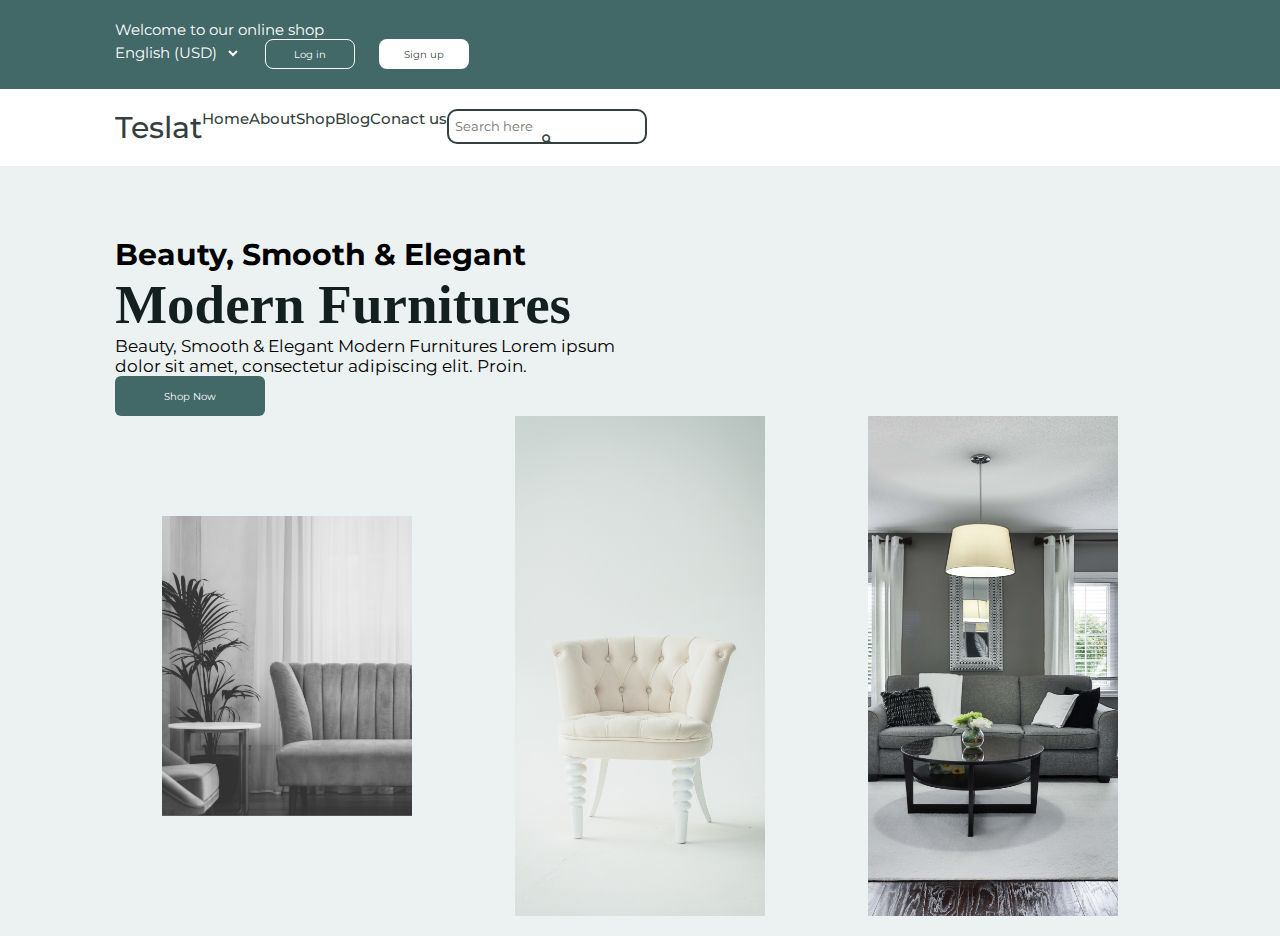
==== index.html @ 19c98b4f "navbar/heroBox in progress" ====
<!DOCTYPE html>
<html lang="en">
  <head>
    <meta charset="UTF-8" />
    <meta http-equiv="X-UA-Compatible" content="IE=edge" />
    <meta name="viewport" content="width=device-width, initial-scale=1.0" />
    <!-- Bootstrap CSS -->
    <link
      href="https://cdn.jsdelivr.net/npm/bootstrap@5.1.3/dist/css/bootstrap.min.css"
      rel="stylesheet"
      integrity="sha384-1BmE4kWBq78iYhFldvKuhfTAU6auU8tT94WrHftjDbrCEXSU1oBoqyl2QvZ6jIW3"
      crossorigin="anonymous"
    />
    <!-- ======Css Link==== -->
    <link rel="stylesheet" href="assets/css/style.css" />
    <!--======ends====  -->

    <title>Teslat</title>

    <!-- FONT AWESOME CDN LINK -->
    <link
      rel="stylesheet"
      href="https://cdnjs.cloudflare.com/ajax/libs/font-awesome/5.15.4/css/all.min.css"
    />
  </head>
  <body>
    <!-- =======sticky header==== -->
    <section class="stickynav">
      <header class="header row">
        <span class="col">Welcome to our online shop</span>
        <div class="col">
          <span
            >English (USD)
            <select name="Currency" id="Currency"></select>
          </span>
          <span class="rectangle-Shape"></span>
          <button
            class="buttn1 btn-btn"
            style="margin-right: 20px; margin-left: 20px"
          >
            Log in
          </button>
          <button class="buttn2 btn-btn">Sign up</button>
        </div>
      </header>
    </section>
    <!-- ======ENDS==== -->

    <!-- ====navbar=== -->
    <section class="nav-section">
      <div class="navbar">
        <div class="logo">
          <a href="#" class="logo">Teslat</a>
        </div>

        <a href="#">Home</a>
        <a href="#">About</a>
        <a href="#">Shop</a>
        <a href="#">Blog</a>
        <a href="#">Conact us</a>
        <div class="inputdiv">
          <input type="text" placeholder="Search here" class="" />
          <span><i class="fas fa-search"></i></span>
        </div>
      </div>
    </section>
    <!-- ===End== -->

    <!-- =====hero section=== -->
    <section class="hero-box">
      <div class="container row">
        <div class="hero-text col-lg">
          <h6>Beauty, Smooth & Elegant</h6>
          <h3>Modern Furnitures</h3>
          <p>
            Beauty, Smooth & Elegant Modern Furnitures Lorem ipsum dolor sit
            amet, consectetur adipiscing elit. Proin.
          </p>
          <button class="button">Shop Now</button>
        </div>
        <div class="col-lg">
          <div class="hero-images">
            <div class="hero-image1">
              <img src="assets/images/small-Image.png" alt="" />
            </div>
            <div class="hero-image2">
              <img src="assets/images/biggerImage.png" alt="" />
            </div>
            <div class="hero-image3">
              <img src="assets/images/biggest.png" alt="" />
            </div>
          </div>
        </div>
      </div>
    </section>
    <!-- =====ends== -->
  </body>
</html>
---- assets/css/style.css ----
@import url("https://fonts.googleapis.com/css2?family=Montserrat:wght@400;600&display=swap");

* {
  font-family: "Montserrat", sans-serif;
  margin: 0;
  padding: 0;
  box-sizing: border-box;
  outline: none;
  border: none;
  overflow-x: hidden;
  transition: all 0.2s ease-out;
}
body {
  margin: 0;
  padding: 0;
}
html {
  font-size: 62.5%;
  overflow-x: hidden;
  scroll-padding-top: 7rem;
  scroll-behavior: smooth;
}

section {
  padding: 2rem 9%;
}
a {
  text-decoration: none;
}
:root {
  --primary-color: rgba(52, 63, 63, 1);
  --btnColor: rgba(66, 104, 104, 1);
  --light-color: rgba(255, 255, 255, 1);
  --gray: rgba(130, 141, 141, 1);
  --box-shadow: 0px 4px 15px 1px rgba(0, 0, 0, 0.25);
  --background-colr: #426868;
}
.buttn1 {
  width: 90px;
  height: 30px;
  border-radius: 8px;
  background-color: var(--btnColor);
  color: var(--light-color);
  border: 1px solid var(--light-color);
}
.buttn2 {
  width: 90px;
  height: 30px;
  border-radius: 8px;
  background-color: var(--light-color);
  color: var(--primary-color);
}

.stickynav {
  background-color: var(--background-colr);
  color: var(--light-color);
  font-size: 15px;
}
select {
  background-color: var(--background-colr);
  color: white;
}
.rectangle-Shape {
  width: 4px;
  height: 36px;
  background-color: var(--light-color);
  border-radius: 1px;
}
/* ====ends */

/* =====navbar== */
.nav-section {
  background-color: var(--light-color);
}
.logo a {
  color: #000;
  font-size: 30px !important;
}

.navbar a {
  font-family: "Montserrat";
  font-style: normal;
  font-weight: 500;
  font-size: 15px;
  text-decoration: none;
  color: var(--primary-color);
}
.navbar {
  display: flex;
  color: var(--primary-color);
}

.navbar .inputdiv {
  width: 200px;
  height: 35px;
  border-radius: 10px;
  border: 2px solid var(--primary-color);
  text-align: center;
  padding: 7px 0;
}
.inputdiv span {
  width: 100px !important;
  height: 50px;
  /* background-color: var(--background-colr); */
  font-size: 10px;
}

/* herosection=== */

.container{
  padding-top: 50px;
}
.hero-box {
  background-color: #ecf2f1;
}
button {
  width: 150px;
  height: 40px;
  border-radius: 6px;
  background-color: var(--btnColor);
  color: var(--light-color);
  font-size: 10px;
}
.hero-text h6 {
  font-size: 30px;
}
.hero-text {
  width: 50%;
}

.hero-text h3 {
  font-size: 55px;
  font-weight: bold;
  font-family: " Noto Serif";
  color: #141f1f;
}
.hero-images {
  display: flex;
  justify-content: space-around;
  align-items: center;
 
  position: relative;

 
}
.hero-image3 {
  width: 100%;
 max-width: 250px;
  height: 500px;
  background-color: gray;
 
  




}
.hero-text p{
  font-size: 17px;
}
.hero-image2 {
  width: 100%;
 max-width: 250px;
  height: 500px;
  background-color: gray;
  margin-right: 10px;
  

}
.hero-image1 {
  width: 100%;
  max-width: 250px;
  height: 300px;
  background-color: gray;
  margin-right: 10px;
 
 

}
img{
  width: 100%;
  height: 100%;
}
/* ===ends=== */
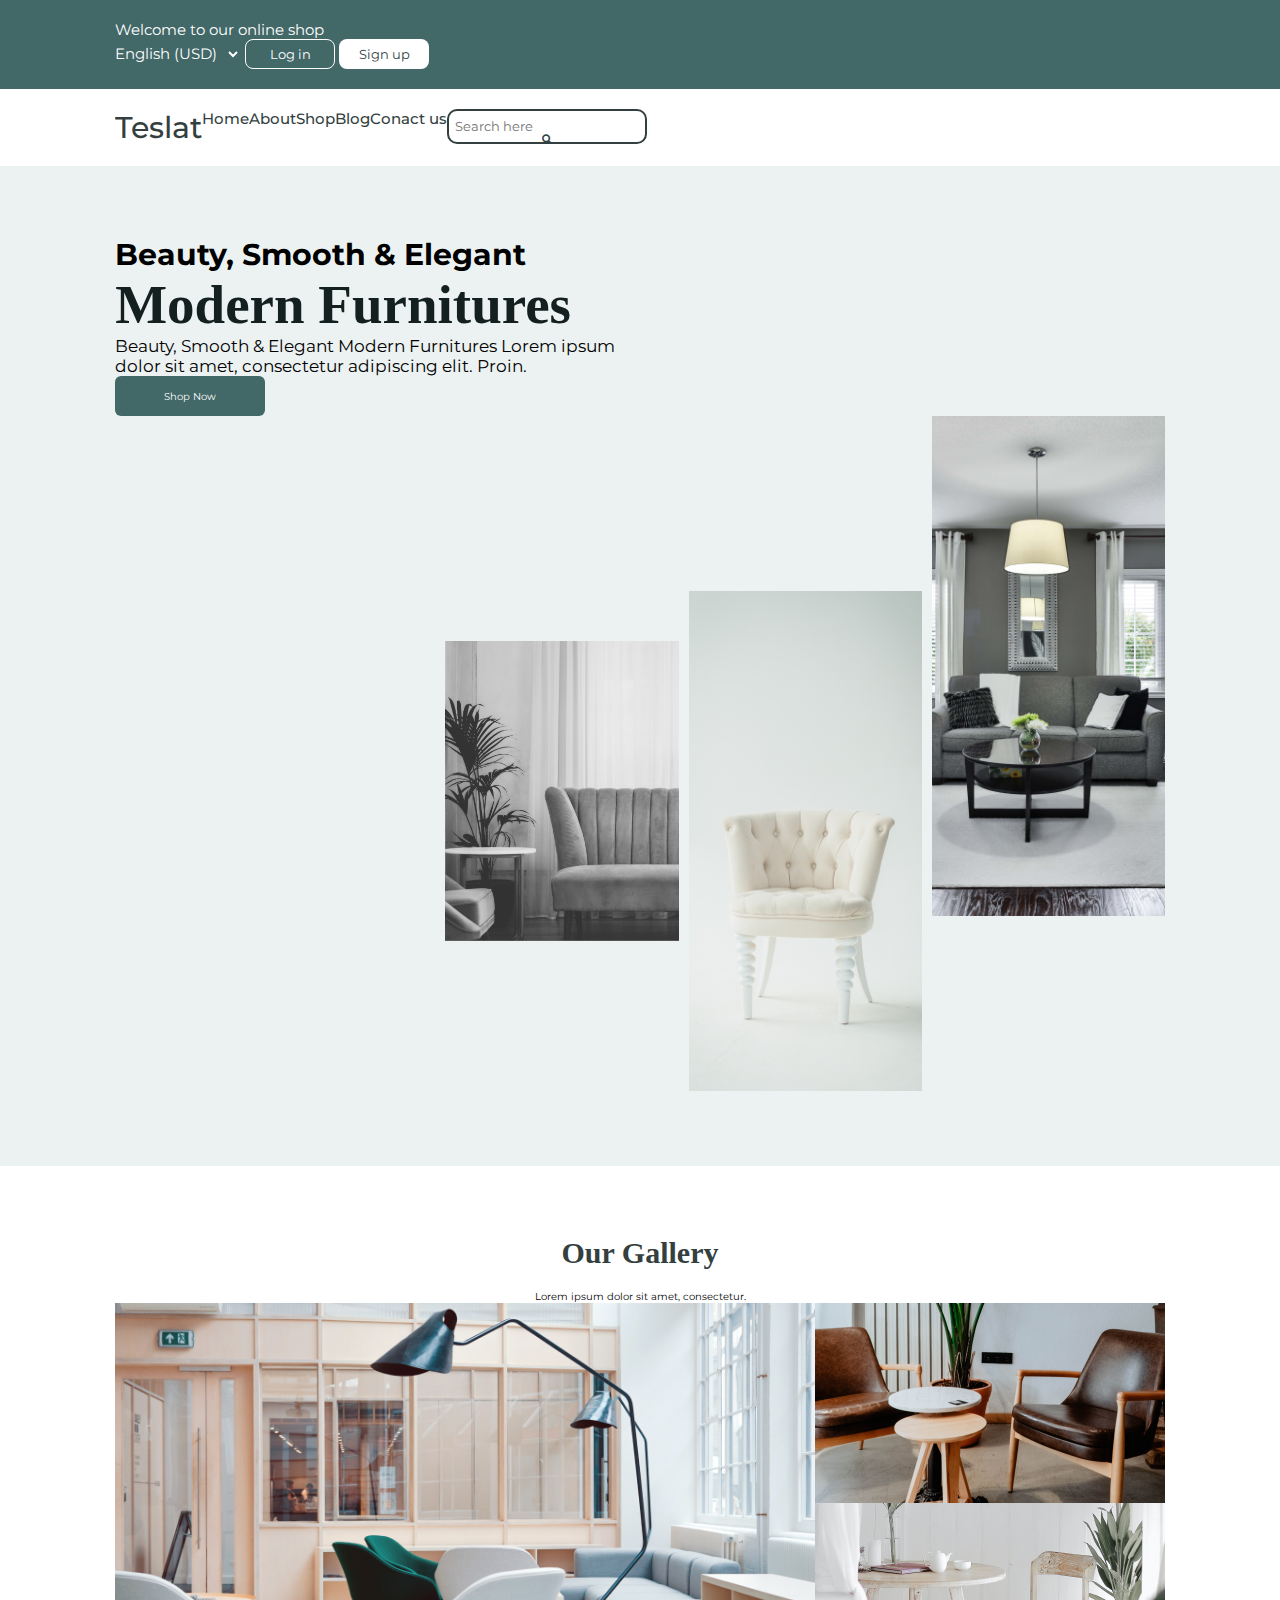
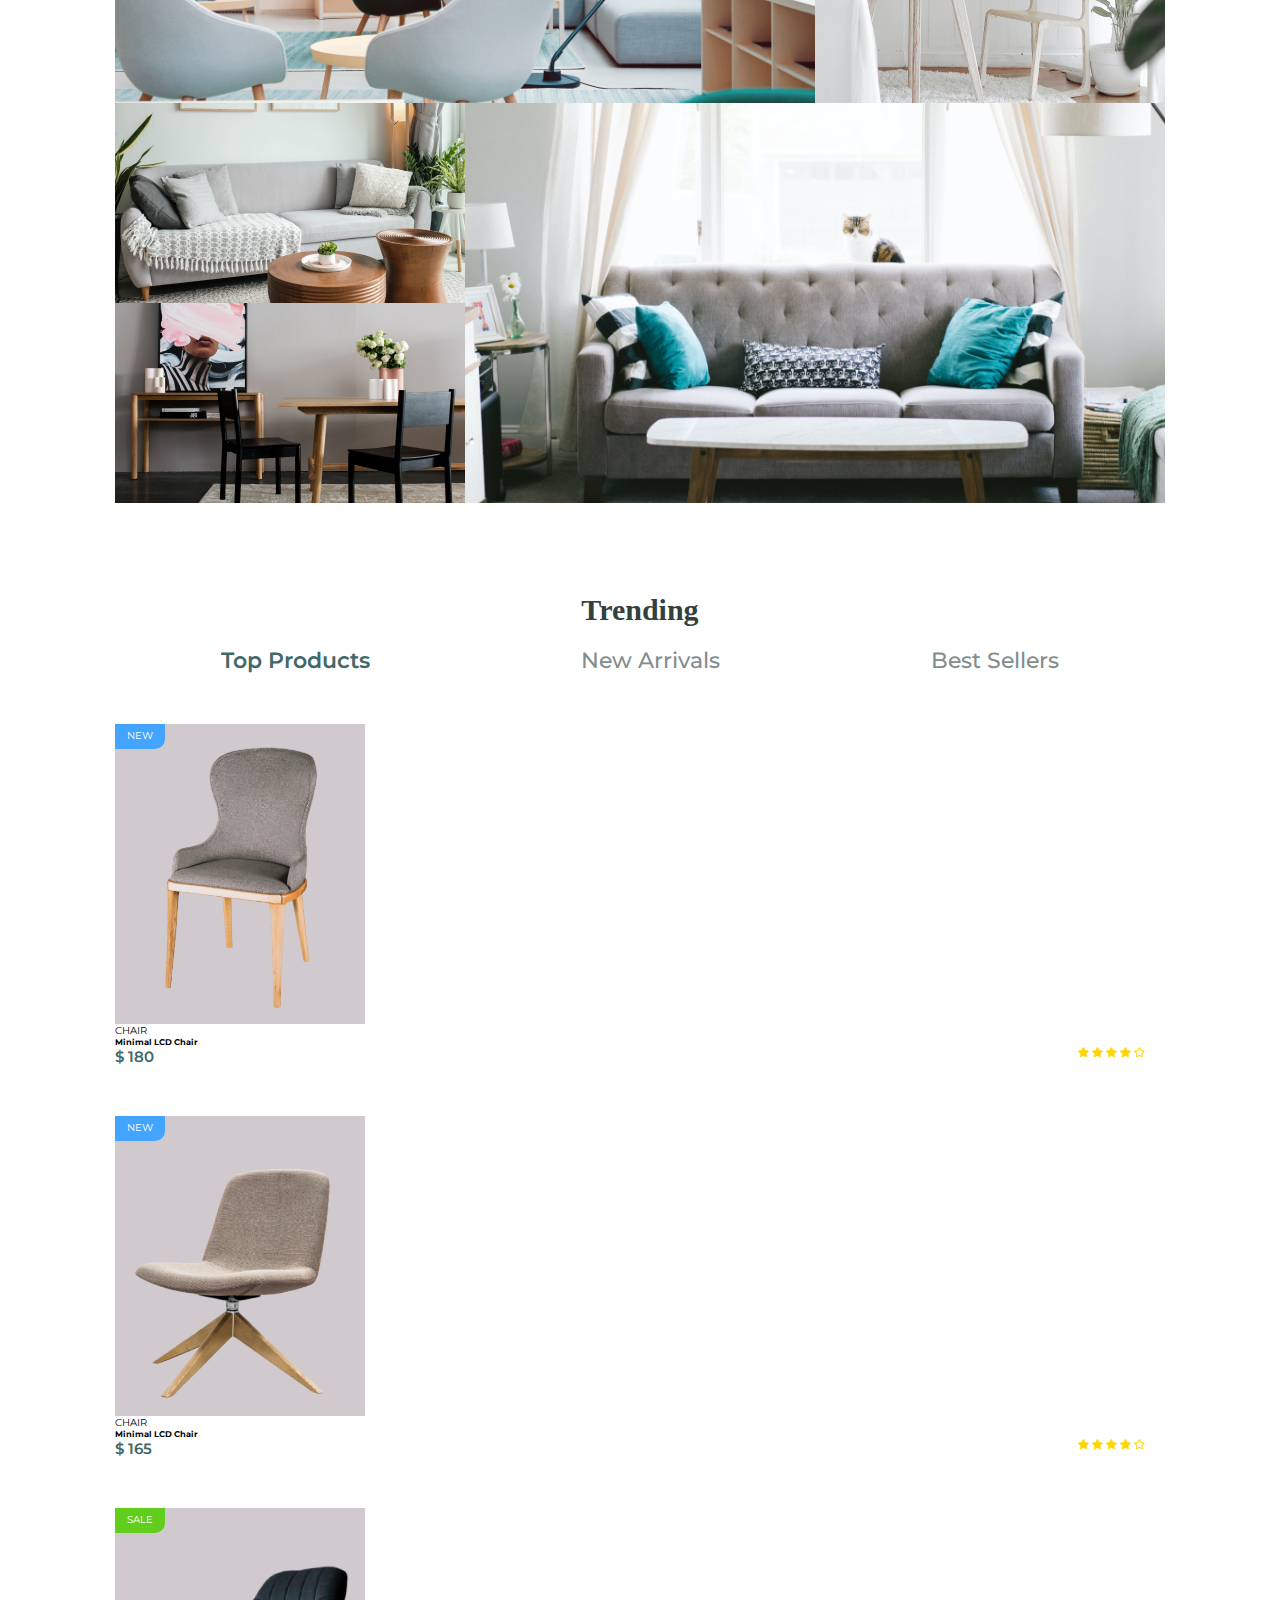
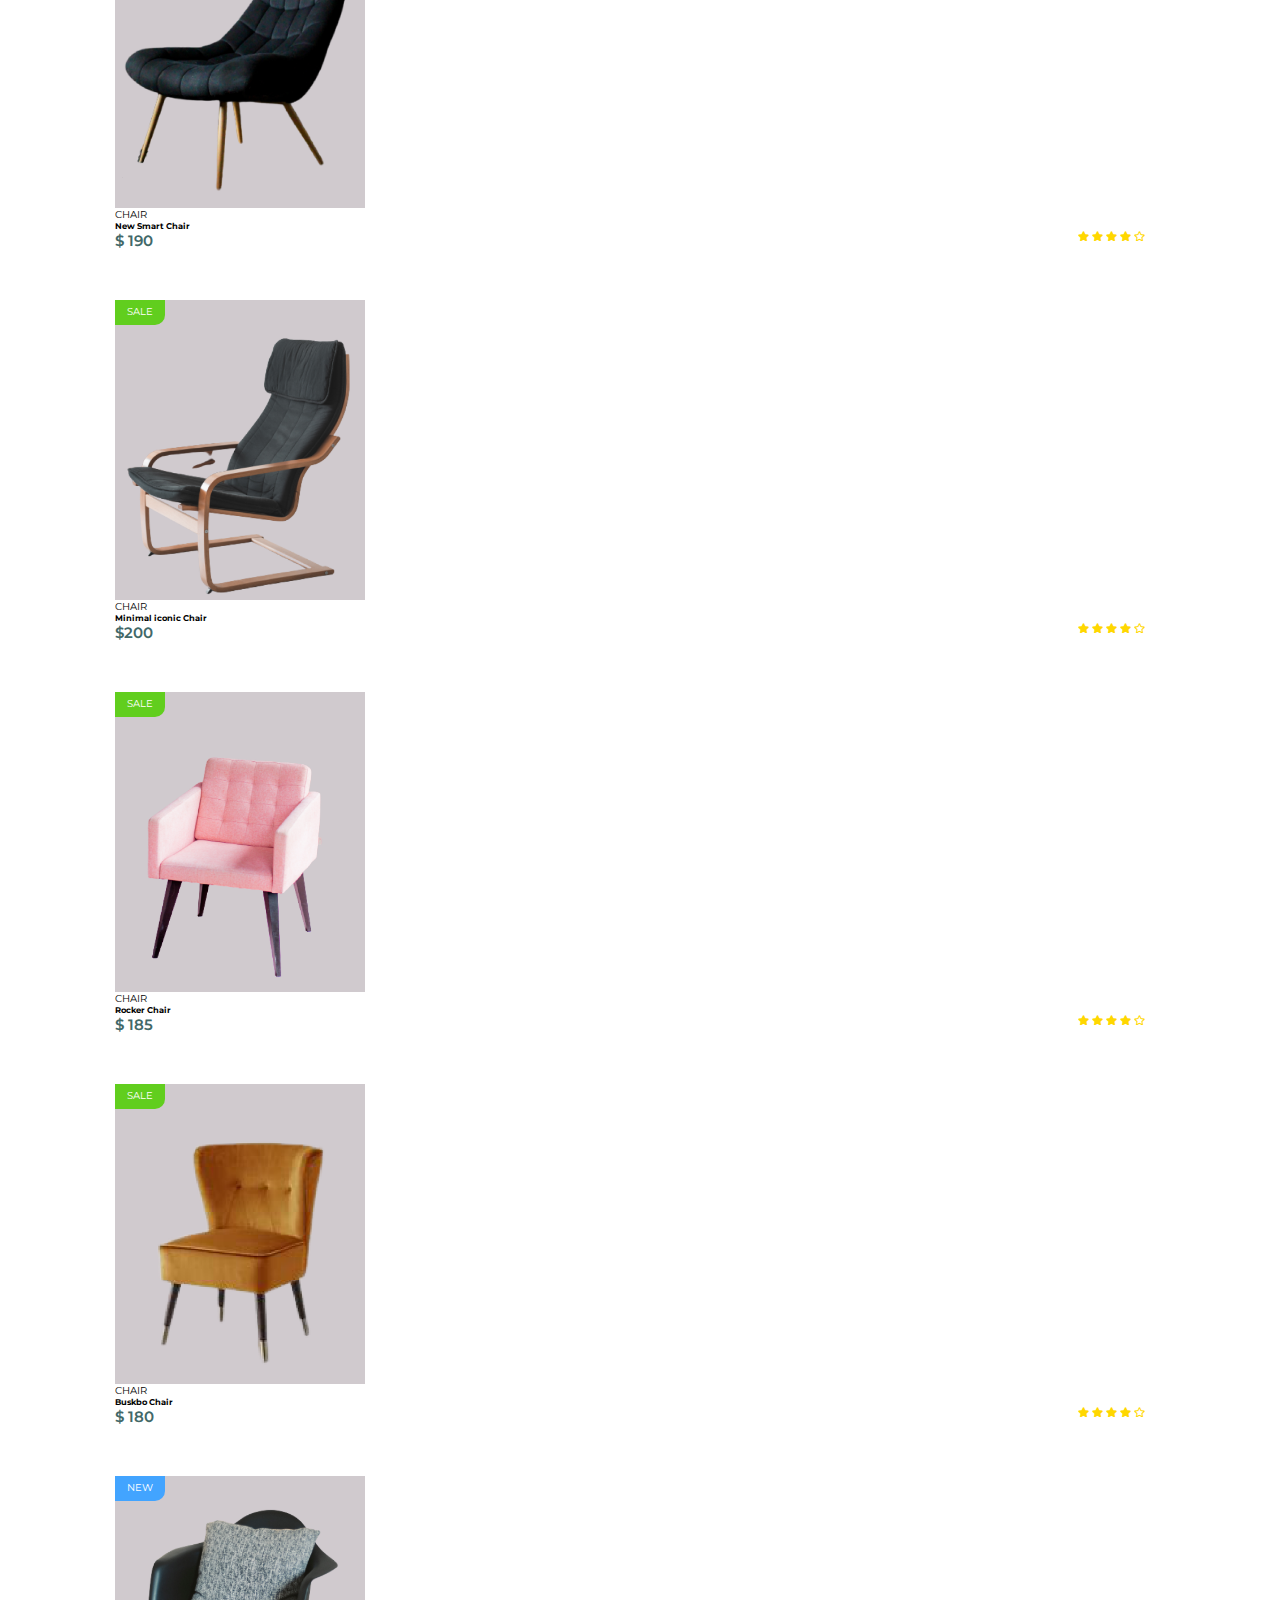
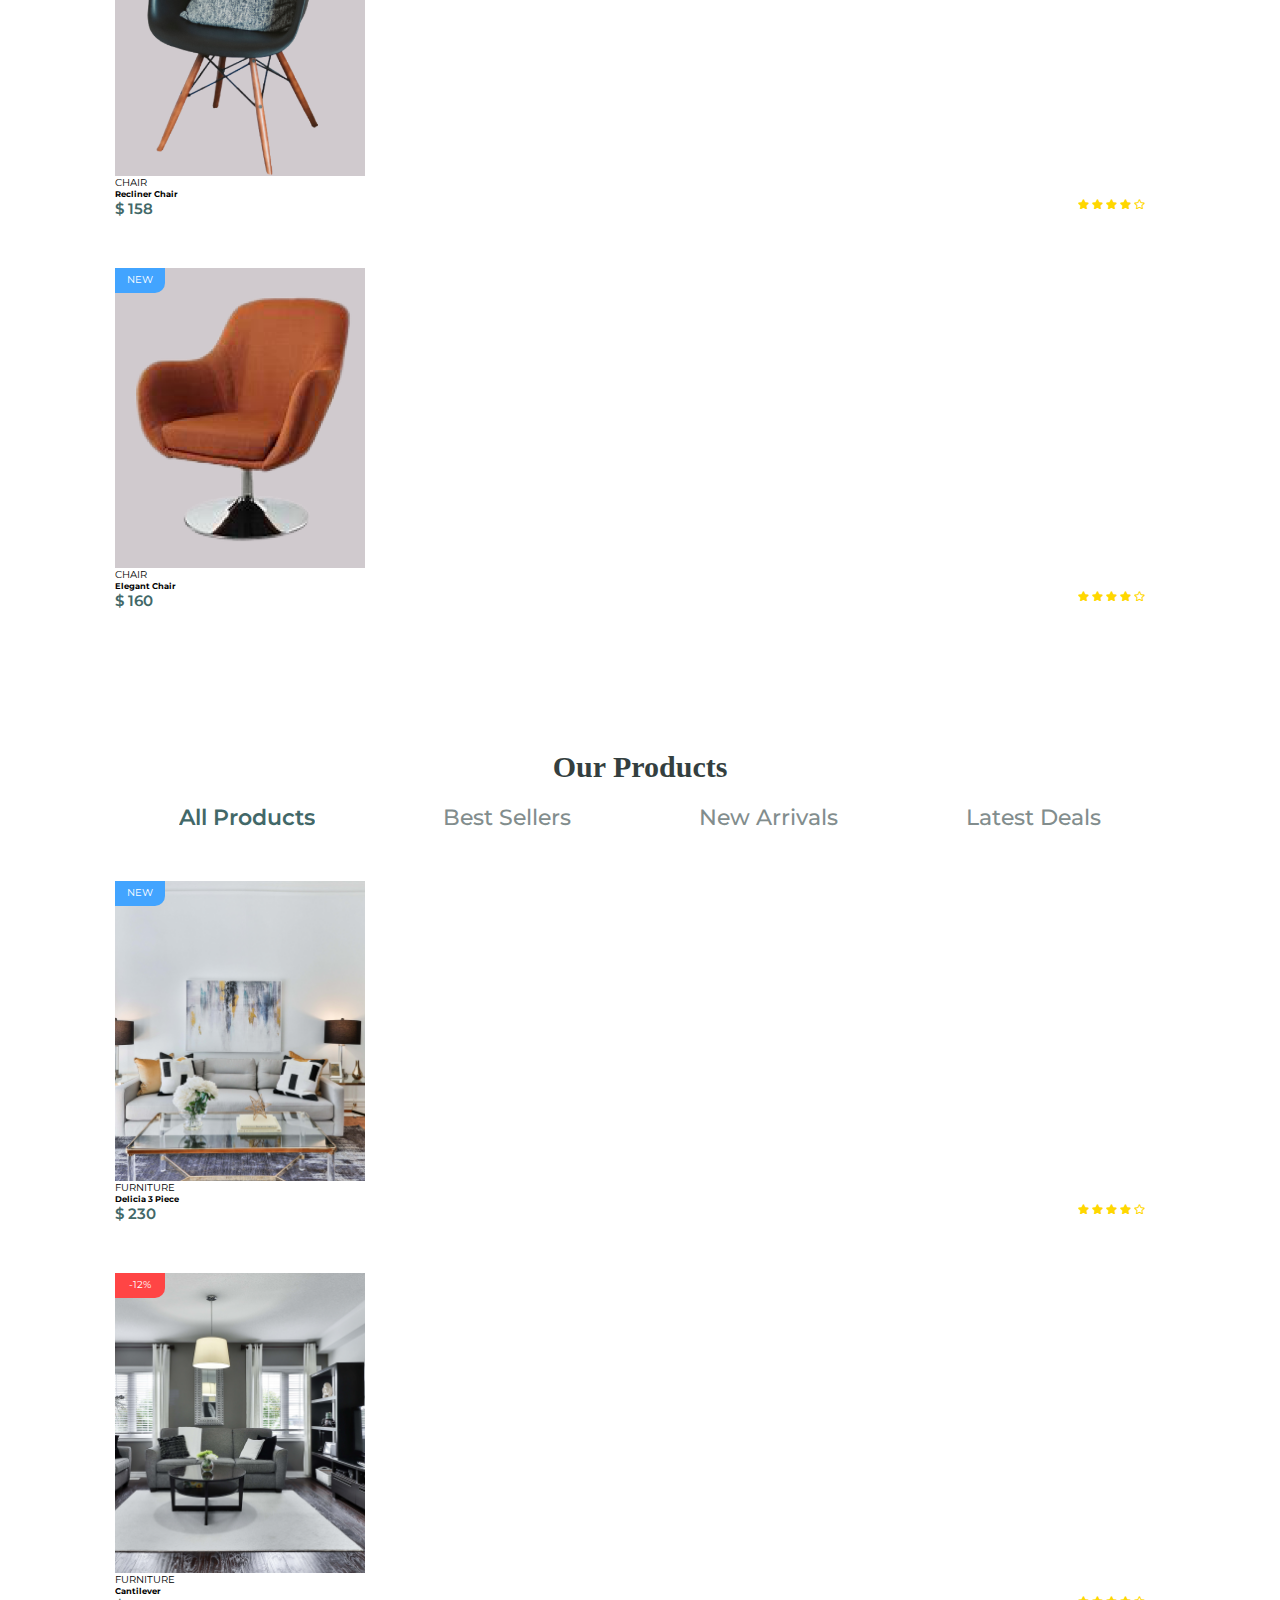
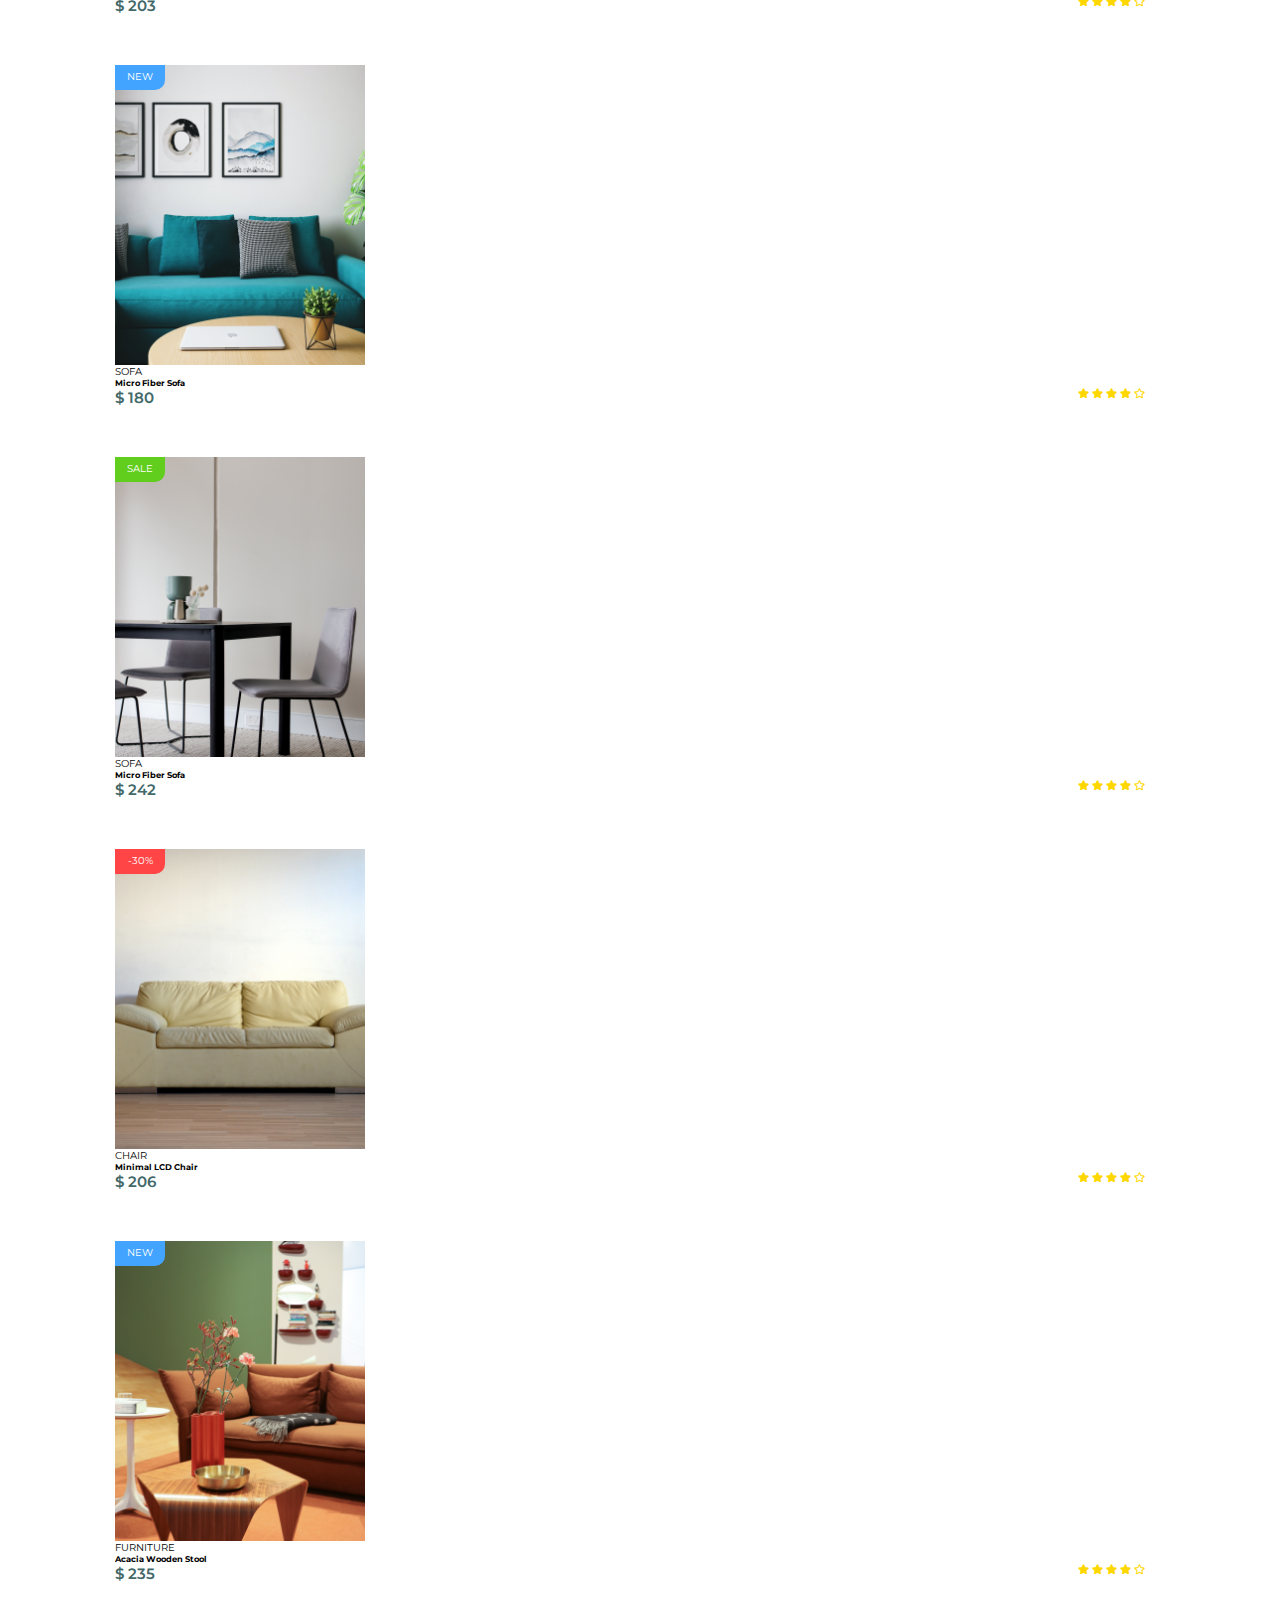
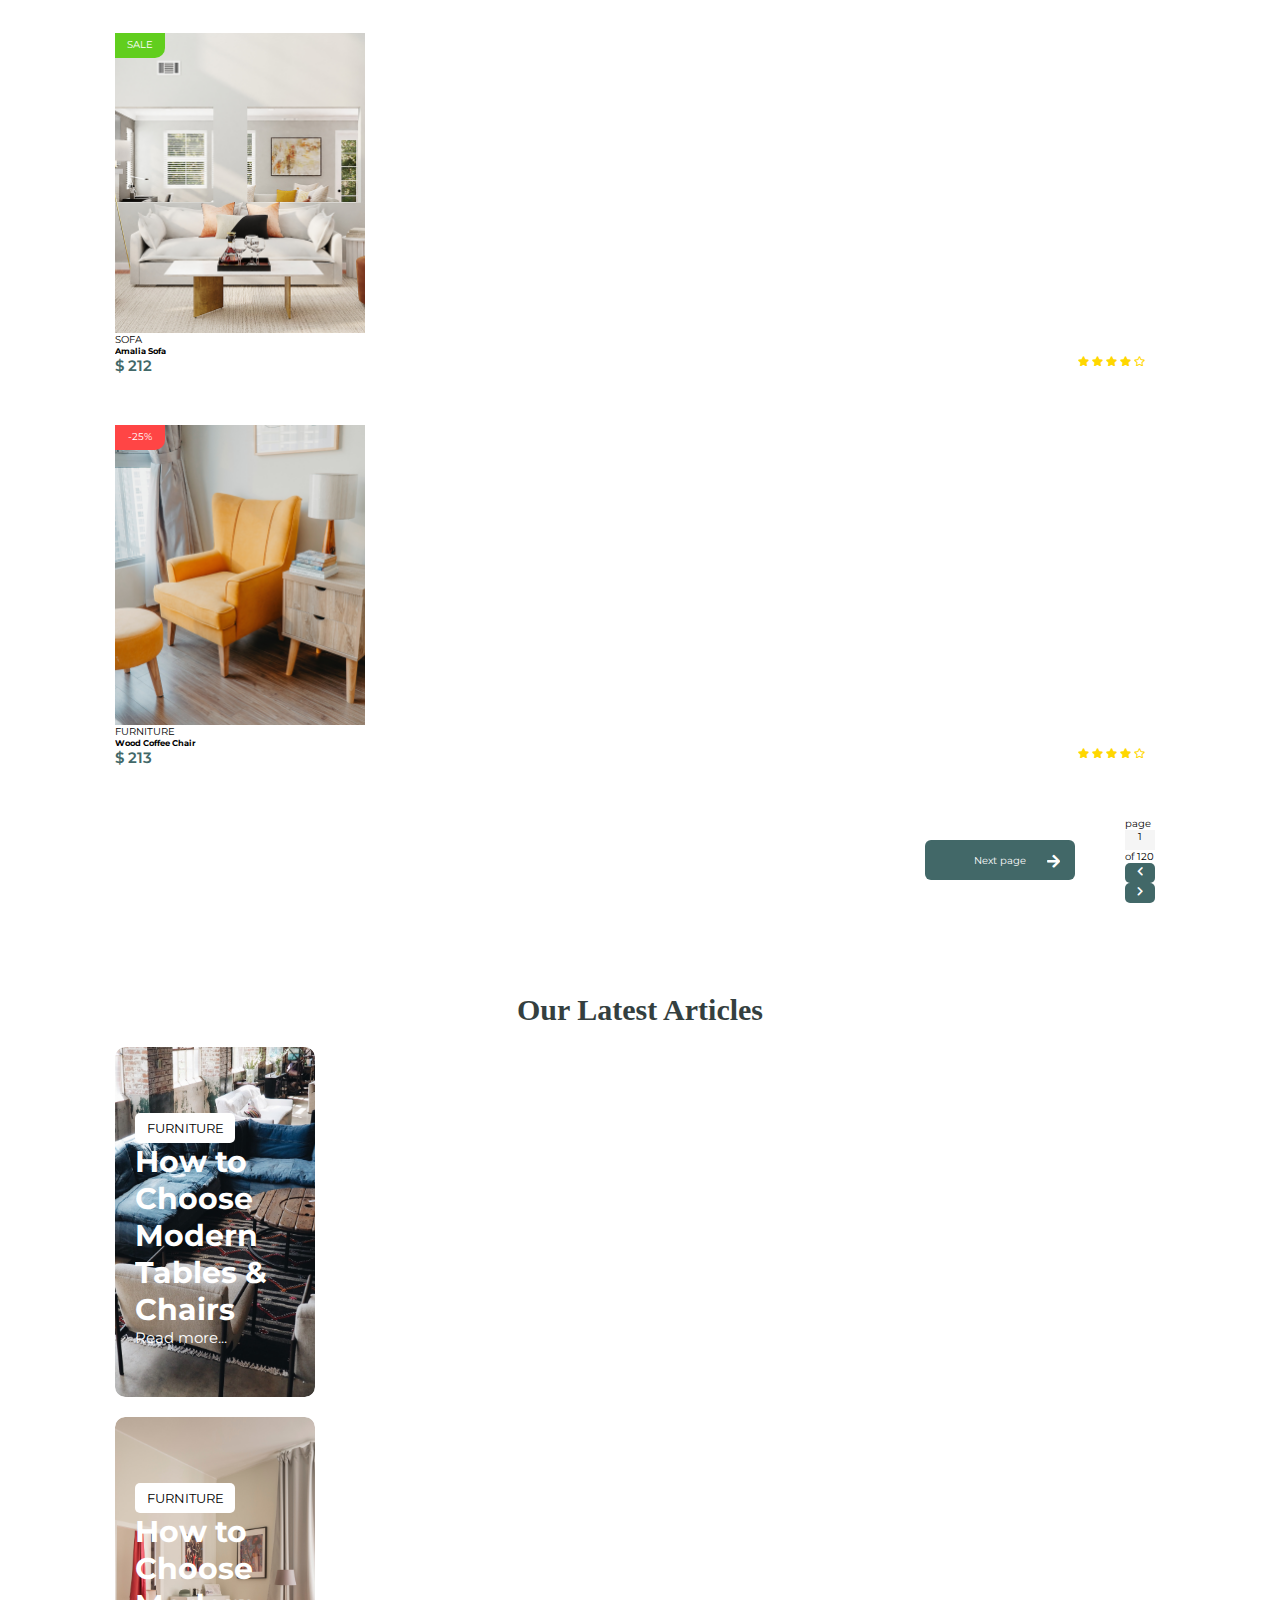
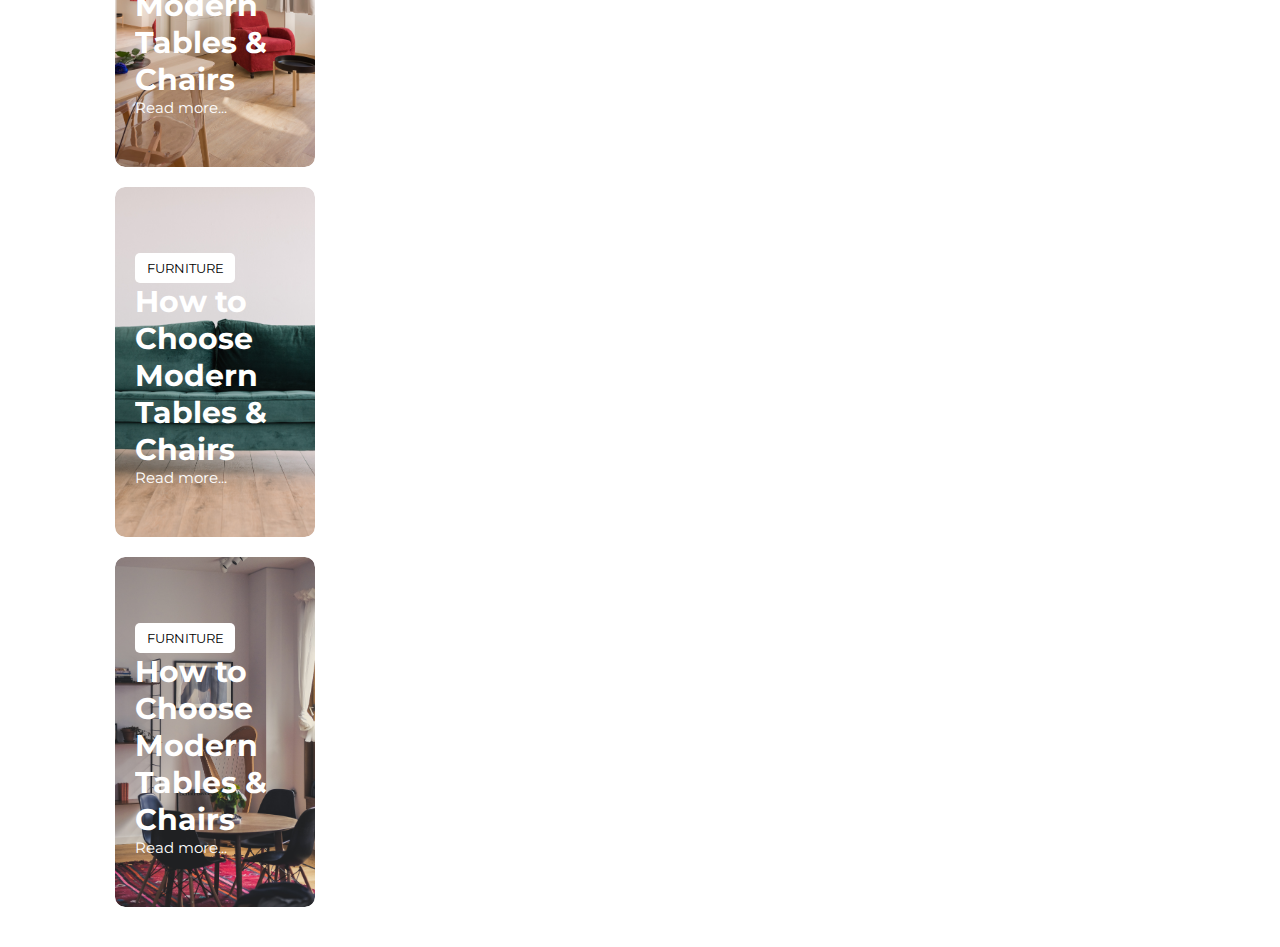
==== commit 80140aaf: "section done:product,galler, trending,article" ====
--- a/index.html
+++ b/index.html
@@ -26,17 +26,16 @@
   <body>
     <!-- =======sticky header==== -->
     <section class="stickynav">
-      <header class="header row">
-        <span class="col">Welcome to our online shop</span>
-        <div class="col">
-          <span
-            >English (USD)
+      <header class="heading row">
+        <span class="col-lg">Welcome to our online shop</span>
+        <div class="col-lg">
+          <span>English (USD)
             <select name="Currency" id="Currency"></select>
           </span>
           <span class="rectangle-Shape"></span>
           <button
             class="buttn1 btn-btn"
-            style="margin-right: 20px; margin-left: 20px"
+          
           >
             Log in
           </button>
@@ -68,8 +67,8 @@
 
     <!-- =====hero section=== -->
     <section class="hero-box">
-      <div class="container row">
-        <div class="hero-text col-lg">
+      <div class="container hero">
+        <div class="hero-text">
           <h6>Beauty, Smooth & Elegant</h6>
           <h3>Modern Furnitures</h3>
           <p>
@@ -78,7 +77,7 @@
           </p>
           <button class="button">Shop Now</button>
         </div>
-        <div class="col-lg">
+        
           <div class="hero-images">
             <div class="hero-image1">
               <img src="assets/images/small-Image.png" alt="" />
@@ -90,9 +89,436 @@
               <img src="assets/images/biggest.png" alt="" />
             </div>
           </div>
-        </div>
+      
       </div>
     </section>
     <!-- =====ends== -->
+
+    <!-- =====Gallery section=== -->
+    <section>
+        <div class="Gallery-Container container">
+            <h1 class="header">Our Gallery</h1>
+            <p>Lorem ipsum dolor sit amet, consectetur.</p>
+            <div>
+            
+            <div class="grid-Box1 mb-2">
+                <div class="box1">
+                  <img src="assets/images/gallary1.png"/>
+                </div>
+                <div class="">
+                <div class="box2 mb-2">
+              
+                <img src="assets/images/gallary2.png"/>
+                </div>
+                <div class="box2">
+              
+                  <img src="assets/images/gallary3.png"/>
+                </div>
+                </div>
+
+            </div>
+            <div class="grid-Box2 ">
+                
+                <div class="">
+                <div class="boxx2 mb-2">
+                  <img src="assets/images/gallary4.png"/>
+
+                </div>
+                <div class="boxx2">
+                  <img src="assets/images/gallary5.png"/>
+
+                </div>
+                </div>
+                <div class="boxx1">
+                  <img src="assets/images/gallary6.png"/>
+                </div>
+
+            </div>
+           
+        </div>
+    </section>
+    <!-- ===ends=== -->
+
+
+    <!-- =====Trending==== -->
+    <section>
+     <div class="container trending-container">
+       <div style="text-align: center;">
+       <h1 class="header">Trending</h1>
+       <div class="flex-span">
+         <span class="active-span" >Top Products</span>
+         <span>New Arrivals</span>
+         <span>Best Sellers</span>
+       </div>
+       </div>
+
+       <div class="wrapper row">
+       <div class="Trending-Box col-md-3 col-xs-6">
+         <div class="Box mb-2">
+          <span class="new-tag">NEW</span>
+         <img src="assets/images/T-p1.png"/>
+         </div>
+        <p>CHAIR</p>
+         <h5 >Minimal LCD Chair</h5>
+         <span  class="amount">$ 180</span>
+         <span class="stars" style="float: right; padding-right: 20px;">
+         <span class="star-icon"><i class="fas fa-star"></i></span>
+         <span class="star-icon"><i class="fas fa-star"></i></span>
+         <span class="star-icon"><i class="fas fa-star"></i></span>
+         <span class="star-icon"><i class="fas fa-star"></i></span>
+         <span class="star-icon"><i class="far fa-star"></i></span>
+         </span>
+       </div>
+
+
+       <div class="Trending-Box col-md-3 col-xs-6">
+        <div class="Box mb-2">
+         <span class="new-tag">NEW</span>
+        <img src="assets/images/T-p2.png"/>
+        </div>
+       <p>CHAIR</p>
+        <h5 >Minimal LCD Chair</h5>
+        <span  class="amount">$ 165</span>
+        <span class="stars" style="float: right; padding-right: 20px;">
+          <span class="star-icon"><i class="fas fa-star"></i></span>
+          <span class="star-icon"><i class="fas fa-star"></i></span>
+          <span class="star-icon"><i class="fas fa-star"></i></span>
+          <span class="star-icon"><i class="fas fa-star"></i></span>
+          <span class="star-icon"><i class="far fa-star"></i></span>
+          </span>
+      </div>
+
+
+      <div class="Trending-Box col-md-3 col-xs-6">
+        <div class="Box mb-2">
+         <span class="Sale-tag">SALE</span>
+        <img src="assets/images/T-p3.png"/>
+        </div>
+       <p>CHAIR</p>
+        <h5 >New Smart Chair</h5>
+        <span class="amount">$ 190</span>
+        <span class="stars" style="float: right; padding-right: 20px;">
+          <span class="star-icon"><i class="fas fa-star"></i></span>
+          <span class="star-icon"><i class="fas fa-star"></i></span>
+          <span class="star-icon"><i class="fas fa-star"></i></span>
+          <span class="star-icon"><i class="fas fa-star"></i></span>
+          <span class="star-icon"><i class="far fa-star"></i></span>
+          </span>
+      </div>
+
+
+      <div class="Trending-Box col-md-3 col-xs-6">
+        <div class="Box mb-2">
+          <span class="Sale-tag">SALE</span>
+        <img src="assets/images/T-p4.png"/>
+        </div>
+       <p>CHAIR</p>
+        <h5 >Minimal iconic Chair</h5>
+        <span  class="amount">$200</span>
+        <span class="stars" style="float: right;  padding-right: 20px;">
+          <span class="star-icon"><i class="fas fa-star"></i></span>
+          <span class="star-icon"><i class="fas fa-star"></i></span>
+          <span class="star-icon"><i class="fas fa-star"></i></span>
+          <span class="star-icon"><i class="fas fa-star"></i></span>
+          <span class="star-icon"><i class="far fa-star"></i></span>
+          </span>
+      </div>
+      
+      <div class="Trending-Box col-md-3 col-xs-6">
+        <div class="Box mb-2">
+          <span class="Sale-tag">SALE</span>
+        <img src="assets/images/T-p5.png"/>
+        </div>
+       <p>CHAIR</p>
+        <h5 >Rocker Chair</h5>
+        <span class="amount">$ 185</span>
+        <span class="stars" style="float: right;  padding-right: 20px;">
+          <span class="star-icon"><i class="fas fa-star"></i></span>
+          <span class="star-icon"><i class="fas fa-star"></i></span>
+          <span class="star-icon"><i class="fas fa-star"></i></span>
+          <span class="star-icon"><i class="fas fa-star"></i></span>
+          <span class="star-icon"><i class="far fa-star"></i></span>
+          </span>
+      </div>
+
+      <div class="Trending-Box col-md-3 col-xs-6">
+        <div class="Box mb-2">
+          <span class="Sale-tag">SALE</span>
+        <img src="assets/images/T-p6.png"/>
+        </div>
+       <p>CHAIR</p>
+        <h5 >Buskbo Chair</h5>
+        <span class="amount">$ 180</span>
+        <span class="stars" style="float: right;padding-right: 20px;">
+          <span class="star-icon"><i class="fas fa-star"></i></span>
+          <span class="star-icon"><i class="fas fa-star"></i></span>
+          <span class="star-icon"><i class="fas fa-star"></i></span>
+          <span class="star-icon"><i class="fas fa-star"></i></span>
+          <span class="star-icon"><i class="far fa-star"></i></span>
+          </span>
+      </div>
+
+      <div class="Trending-Box col-md-3 col-xs-6">
+        <div class="Box mb-2">
+         <span class="new-tag">NEW</span>
+        <img src="assets/images/T-p7.png"/>
+        </div>
+       <p>CHAIR</p>
+        <h5 >Recliner Chair</h5>
+        <span class="amount">$ 158</span>
+        <span class="stars" style="float: right; padding-right: 20px;">
+          <span class="star-icon"><i class="fas fa-star"></i></span>
+          <span class="star-icon"><i class="fas fa-star"></i></span>
+          <span class="star-icon"><i class="fas fa-star"></i></span>
+          <span class="star-icon"><i class="fas fa-star"></i></span>
+          <span class="star-icon"><i class="far fa-star"></i></span>
+          </span>
+      </div>
+
+
+      <div class="Trending-Box col-md-3 col-xs-6">
+        <div class="Box mb-2">
+         <span class="new-tag">NEW</span>
+        <img src="assets/images/T-p8.png"/>
+        </div>
+       <p>CHAIR</p>
+        <h5 >Elegant Chair</h5>
+        <span class="amount">$ 160</span>
+        <span class="stars" style="float: right;  padding-right: 20px;">
+          <span class="star-icon"><i class="fas fa-star"></i></span>
+          <span class="star-icon"><i class="fas fa-star"></i></span>
+          <span class="star-icon"><i class="fas fa-star"></i></span>
+          <span class="star-icon"><i class="fas fa-star"></i></span>
+          <span class="star-icon"><i class="far fa-star"></i></span>
+          </span>
+      </div>
+
+
+
+
+
+      
+
+      
+       </div>
+     </div>
+    </section>
+    <!-- ends -->
+    <!-- ====PRODUCT SECTIN=== -->
+    <section>
+      <div class="container">
+        <div style="text-align: center;">
+          <h1 class="header">Our Products</h1>
+          <div class="flex-span">
+            <span class="active-span" >All Products</span>
+            <span >Best Sellers</span>
+            <span>New Arrivals</span>
+            <span>Latest Deals</span>
+
+          </div>
+          </div>
+          <div class="wrappr row">
+
+            <div class="Trending-Box col-md-3 col-xs-6">
+              <div class="Box mb-2">
+               <span class="new-tag">NEW</span>
+              <img src="assets/images/o-p1.png"/>
+              </div>
+             <p>FURNITURE</p>
+              <h5 >Delicia 3 Piece</h5>
+              <span  class="amount">$ 230</span>
+              <span class="stars" style="float: right; padding-right: 20px;">
+              <span class="star-icon"><i class="fas fa-star"></i></span>
+              <span class="star-icon"><i class="fas fa-star"></i></span>
+              <span class="star-icon"><i class="fas fa-star"></i></span>
+              <span class="star-icon"><i class="fas fa-star"></i></span>
+              <span class="star-icon"><i class="far fa-star"></i></span>
+              </span>
+            </div>
+
+            <div class="Trending-Box col-md-3 col-xs-6">
+              <div class="Box mb-2">
+               <span class="discount-tag">-12%</span>
+              <img src="assets/images/o-p2.png"/>
+              </div>
+             <p>FURNITURE</p>
+              <h5 >Cantilever</h5>
+              <span  class="amount">$ 203</span>
+              <span class="stars" style="float: right; padding-right: 20px;">
+              <span class="star-icon"><i class="fas fa-star"></i></span>
+              <span class="star-icon"><i class="fas fa-star"></i></span>
+              <span class="star-icon"><i class="fas fa-star"></i></span>
+              <span class="star-icon"><i class="fas fa-star"></i></span>
+              <span class="star-icon"><i class="far fa-star"></i></span>
+              </span>
+            </div>
+
+            <div class="Trending-Box col-md-3 col-xs-6">
+              <div class="Box mb-2">
+               <span class="new-tag">NEW</span>
+              <img src="assets/images/o-p3.png"/>
+              </div>
+             <p>SOFA</p>
+              <h5 >Micro Fiber Sofa</h5>
+              <span  class="amount">$ 180</span>
+              <span class="stars" style="float: right; padding-right: 20px;">
+              <span class="star-icon"><i class="fas fa-star"></i></span>
+              <span class="star-icon"><i class="fas fa-star"></i></span>
+              <span class="star-icon"><i class="fas fa-star"></i></span>
+              <span class="star-icon"><i class="fas fa-star"></i></span>
+              <span class="star-icon"><i class="far fa-star"></i></span>
+              </span>
+            </div>
+
+            <div class="Trending-Box col-md-3 col-xs-6">
+              <div class="Box mb-2">
+               <span class="Sale-tag">SALE</span>
+              <img src="assets/images/o-p4.png"/>
+              </div>
+             <p>SOFA</p>
+              <h5 >Micro Fiber Sofa</h5>
+              <span  class="amount">$ 242</span>
+              <span class="stars" style="float: right; padding-right: 20px;">
+              <span class="star-icon"><i class="fas fa-star"></i></span>
+              <span class="star-icon"><i class="fas fa-star"></i></span>
+              <span class="star-icon"><i class="fas fa-star"></i></span>
+              <span class="star-icon"><i class="fas fa-star"></i></span>
+              <span class="star-icon"><i class="far fa-star"></i></span>
+              </span>
+            </div>
+
+            <div class="Trending-Box col-md-3 col-xs-6">
+              <div class="Box mb-2">
+               <span class="discount-tag">-30%</span>
+              <img src="assets/images/o-p5.png"/>
+              </div>
+             <p>CHAIR</p>
+              <h5 >Minimal LCD Chair</h5>
+              <span  class="amount">$ 206</span>
+              <span class="stars" style="float: right; padding-right: 20px;">
+              <span class="star-icon"><i class="fas fa-star"></i></span>
+              <span class="star-icon"><i class="fas fa-star"></i></span>
+              <span class="star-icon"><i class="fas fa-star"></i></span>
+              <span class="star-icon"><i class="fas fa-star"></i></span>
+              <span class="star-icon"><i class="far fa-star"></i></span>
+              </span>
+            </div>
+
+            <div class="Trending-Box col-md-3 col-xs-6">
+              <div class="Box mb-2">
+               <span class="new-tag">NEW</span>
+              <img src="assets/images/o-p6.png"/>
+              </div>
+             <p>FURNITURE</p>
+              <h5 >Acacia Wooden Stool</h5>
+              <span  class="amount">$ 235</span>
+              <span class="stars" style="float: right; padding-right: 20px;">
+              <span class="star-icon"><i class="fas fa-star"></i></span>
+              <span class="star-icon"><i class="fas fa-star"></i></span>
+              <span class="star-icon"><i class="fas fa-star"></i></span>
+              <span class="star-icon"><i class="fas fa-star"></i></span>
+              <span class="star-icon"><i class="far fa-star"></i></span>
+              </span>
+            </div>
+
+            <div class="Trending-Box col-md-3 col-xs-6">
+              <div class="Box mb-2">
+               <span class="Sale-tag">SALE</span>
+              <img src="assets/images/o-p7.png"/>
+              </div>
+             <p>SOFA</p>
+              <h5 >Amalia Sofa</h5>
+              <span  class="amount">$ 212</span>
+              <span class="stars" style="float: right; padding-right: 20px;">
+              <span class="star-icon"><i class="fas fa-star"></i></span>
+              <span class="star-icon"><i class="fas fa-star"></i></span>
+              <span class="star-icon"><i class="fas fa-star"></i></span>
+              <span class="star-icon"><i class="fas fa-star"></i></span>
+              <span class="star-icon"><i class="far fa-star"></i></span>
+              </span>
+            </div>
+
+            <div class="Trending-Box col-md-3 col-xs-6">
+              <div class="Box mb-2">
+               <span class="discount-tag">-25%</span>
+              <img src="assets/images/o-p8.png"/>
+              </div>
+             <p>FURNITURE</p>
+              <h5 >Wood Coffee Chair</h5>
+              <span  class="amount">$ 213</span>
+              <span class="stars" style="float: right; padding-right: 20px;">
+              <span class="star-icon"><i class="fas fa-star"></i></span>
+              <span class="star-icon"><i class="fas fa-star"></i></span>
+              <span class="star-icon"><i class="fas fa-star"></i></span>
+              <span class="star-icon"><i class="fas fa-star"></i></span>
+              <span class="star-icon"><i class="far fa-star"></i></span>
+              </span>
+            </div>
+
+          </div>
+
+          <div class="button-control ">
+            
+            <button class="button  product-btn" style="text-align: center;"><a href="#" class="mr-4">Next page</a><i class="fas fa-arrow-right " ></i></button>
+           <div  class="d-flex count">
+            <span >page</span>
+            <div class="product-count" style="text-align: center; margin-right: 10px;">1</div>
+            <span>of 120</span>
+            <div class="arrow"style="margin-right:5px"><a href="#"><i class="fas fa-chevron-left"></i></a></div>
+            <div class="arrow" ><a href="#"><i class="fas fa-chevron-right"></i></a></div>
+           </div>
+
+          </div>
+
+      </div>
+    </section>
+    <!-- == ENDS== -->
+
+    <!-- ==== Our lastest Article== -->
+    <section >
+      <div class="container Article-container">
+        <h1 class="header">Our Latest Articles</h1>
+        <div class="wrapper row ">
+
+        <div class="row">
+         <div class="col-lg Article-Box me-4">
+         <img src="assets/images/A-P1.png"alt="sample image"/>
+         <div class="overlay">
+           <button class="div-btn">FURNITURE</button>
+           <h3>How to Choose Modern Tables & Chairs</h3>
+           <a href="#">Read more...</a>
+         </div>
+         </div>
+         <div class="col-lg Article-Box">
+         <img src="assets/images/A-P2.png"alt="sample image"/>
+         <div class="overlay">
+          <button class="div-btn">FURNITURE</button>
+          <h3>How to Choose Modern Tables & Chairs</h3>
+          <a href="#">Read more...</a>
+        </div>
+         </div>
+         </div>
+         
+         <div class="row">
+         <div class="col-lg Article-Box me-4">
+         <img src="assets/images/A-P3.png"alt="sample image"/>
+         <div class="overlay">
+          <button class="div-btn ">FURNITURE</button>
+          <h3>How to Choose Modern Tables & Chairs</h3>
+          <a href="#">Read more...</a>
+        </div>
+         </div>
+         <div class="col-lg Article-Box">
+         <img src="assets/images/A-P4.png"alt="sample image"/>
+         <div class="overlay">
+          <button class="div-btn">FURNITURE</button>
+          <h3>How to Choose Modern Tables & Chairs</h3>
+          <a href="#">Read more...</a>
+        </div>
+         </div>
+      </div>
+      </div>
+    </section>
+    <!-- ends=== -->
   </body>
 </html>
--- a/assets/css/style.css
+++ b/assets/css/style.css
@@ -42,6 +42,7 @@
   background-color: var(--btnColor);
   color: var(--light-color);
   border: 1px solid var(--light-color);
+ 
 }
 .buttn2 {
   width: 90px;
@@ -107,13 +108,16 @@
 
 /* herosection=== */
 
-.container{
+.container {
   padding-top: 50px;
 }
 .hero-box {
   background-color: #ecf2f1;
-}
-button {
+  position: relative;
+  padding-bottom: 0!important;
+  margin-bottom: 0!important;
+}
+.button {
   width: 150px;
   height: 40px;
   border-radius: 6px;
@@ -134,38 +138,39 @@
   font-family: " Noto Serif";
   color: #141f1f;
 }
+.hero{
+  /* display: flex;
+  justify-content: space-between;
+  align-items: center; */
+}
 .hero-images {
   display: flex;
   justify-content: space-around;
   align-items: center;
- 
-  position: relative;
-
- 
+  float: right;
+  
 }
 .hero-image3 {
   width: 100%;
- max-width: 250px;
+  max-width: 250px;
   height: 500px;
   background-color: gray;
- 
-  
-
-
-
-
-}
-.hero-text p{
+  margin-bottom: 250px;
+/* position: absolute; */
+  
+}
+.hero-text p {
   font-size: 17px;
 }
 .hero-image2 {
   width: 100%;
- max-width: 250px;
+  max-width: 250px;
   height: 500px;
   background-color: gray;
   margin-right: 10px;
-  
-
+  margin-top: 100px;
+ 
+ 
 }
 .hero-image1 {
   width: 100%;
@@ -175,10 +180,234 @@
   margin-right: 10px;
  
  
-
-}
-img{
+  
+}
+img {
+  height: 100%;
   width: 100%;
-  height: 100%;
+  object-fit: cover;
 }
 /* ===ends=== */
+
+/* ====Gallery section */
+.Gallery-Container {
+  text-align: center;
+  /* background-color: yellow; */
+
+  margin: auto;
+}
+
+.grid-Box1 {
+  display: flex;
+  justify-content: space-between;
+  align-items: center;
+}
+.grid-Box2 {
+  display: flex;
+  justify-content: space-between;
+  align-items: center;
+}
+
+.box1 {
+  width: 700px;
+  height: 400px;
+  background-color: var(--gray);
+}
+
+.box2 {
+  width: 350px;
+  height: 200px;
+  background-color: var(--gray);
+}
+.boxx1{
+  width: 700px;
+  height: 400px;
+  background-color: var(--gray);
+}
+
+.boxx2 {
+  width: 350px;
+  height: 200px;
+  background-color: var(--gray);
+}
+/* ====ends=== */
+
+/* Trending= */
+.header {
+  color: #343f3f;
+  font-size: 30px;
+  font-family: " Noto Serif";
+  font-style: normal;
+  font-weight: 600;
+  margin-bottom: 20px;
+}
+.flex-span {
+  display: flex;
+  justify-content: space-around;
+  align-items: center;
+  font-size: 22px;
+  margin-bottom: 50px;
+  color: var(--gray);
+  font-weight: 500;
+}
+.active-span{
+  color:#426868; 
+  font-weight: 600;
+}
+.Box {
+  width: 250px;
+  height: 300px;
+  background-color: #d0cace;
+  position: relative;
+
+}
+
+.star-icon {
+  color: #ffd700;
+}
+.Trending-Box{
+  margin-bottom: 50px;
+}
+.Trending-Box h5 {
+  color: #000;
+  font-weight: bold;
+}
+
+.Trending-Box p{
+  font-size: 10px;
+}
+.new-tag {
+  width: 50px;
+  height: 25px;
+  border-bottom-right-radius: 10px;
+  background-color: #42a4ff;
+  text-align: center;
+  color: var(--light-color);
+  padding-top: 5px;
+  position: absolute;
+}
+.Sale-tag{
+  width: 50px;
+  height: 25px;
+  border-bottom-right-radius: 10px;
+  background-color: #61CE1E;
+  text-align: center;
+  color: var(--light-color);
+  padding-top: 5px;
+  position: absolute;
+
+}
+
+.amount{
+  color: var(--background-colr);
+  font-weight: 600;
+  font-size: 15px;
+}
+
+
+
+/* ==== our product== */
+
+.discount-tag{
+
+  width: 50px;
+  height: 25px;
+  border-bottom-right-radius: 10px;
+  background-color: #FF4545;
+  text-align: center;
+  color: var(--light-color);
+  padding-top: 5px;
+  position: absolute;
+}
+
+a{
+  color: var(--light-color);
+}
+a:hover{
+  color: var(--light-color);
+
+}
+.product-count{
+  width: 30px!important;
+  height: 20px!important;
+  background-color: #f5f5f5;
+
+}
+.count span{
+  margin-right: 10px;
+}
+.button-control{
+  display: flex;
+  float: right;
+  align-items: center;
+}
+.arrow{
+  width: 30px;
+  height: 20px;
+  background-color: #426868;
+  text-align: center;
+  border-radius: 5px;
+  padding-top: 3px;
+  color: #f5f5f5;
+  
+  
+}
+.product-btn{
+  position: relative;
+  margin-right: 50px;
+}
+.fa-arrow-right{
+  font-size: 15px;
+  position: absolute;
+right:15px;
+}
+
+/* ====Article=== */
+.Article-container{
+  text-align: center;
+}
+
+
+.Article-Box{
+  width: 200px;
+  height: 350px;
+  border-radius: 10px;
+  margin-bottom: 20px;
+  position: relative;
+}
+.Article-Box img{
+ border-radius: 10px;
+  
+}
+.div-btn{
+  width: 100px;
+  height: 30px;
+  background-color: #fff;
+  color: #000;
+  border-radius: 5px;
+}
+.overlay{
+  position: absolute;
+  bottom: 50px;
+  padding: 0 20px;
+  text-align: start;
+
+}
+.overlay h3{
+  font-size: 30px;
+  color: var(--light-color);
+
+}
+.overlay a{
+  font-size: 15px;
+}
+@media (max-width:450px) {
+  .Trending-Box{
+  
+  }
+  .stars{
+    /* padding-right: 20px;
+    background-color: red; */
+  }
+  
+}
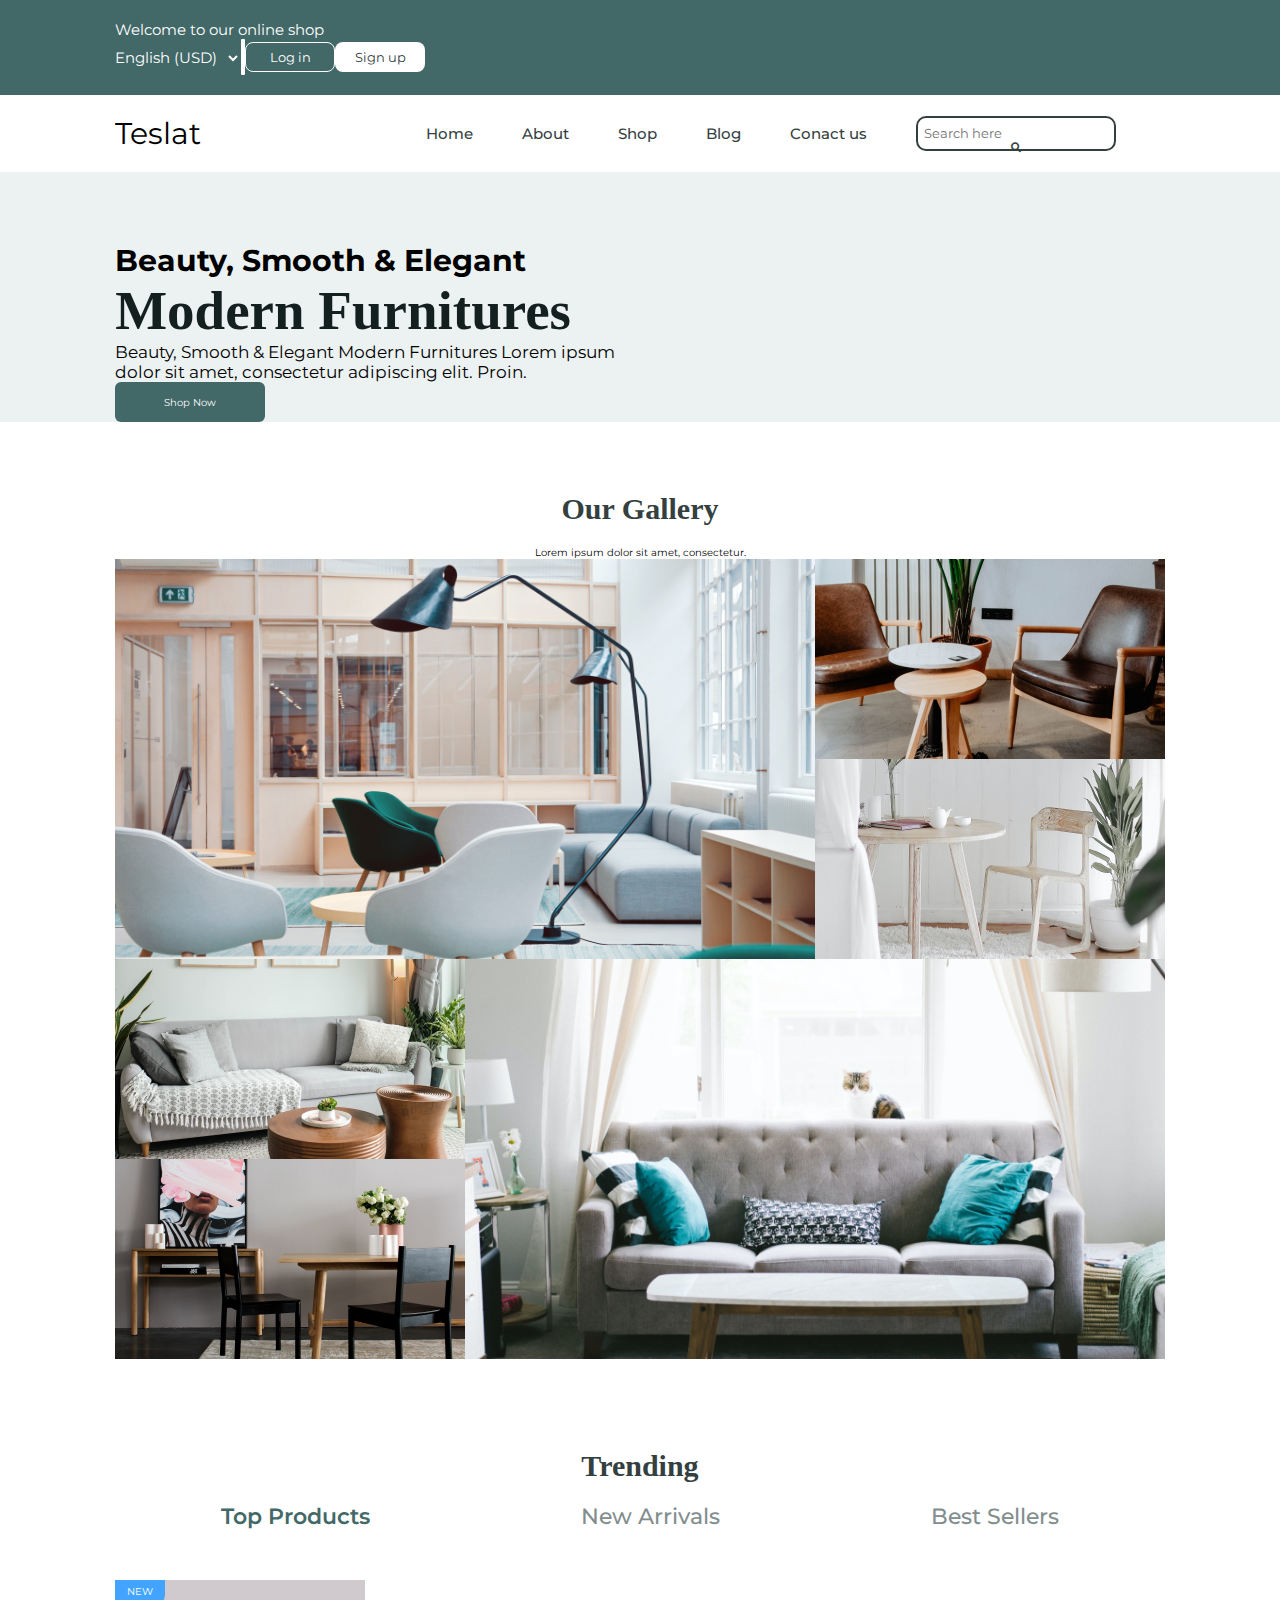
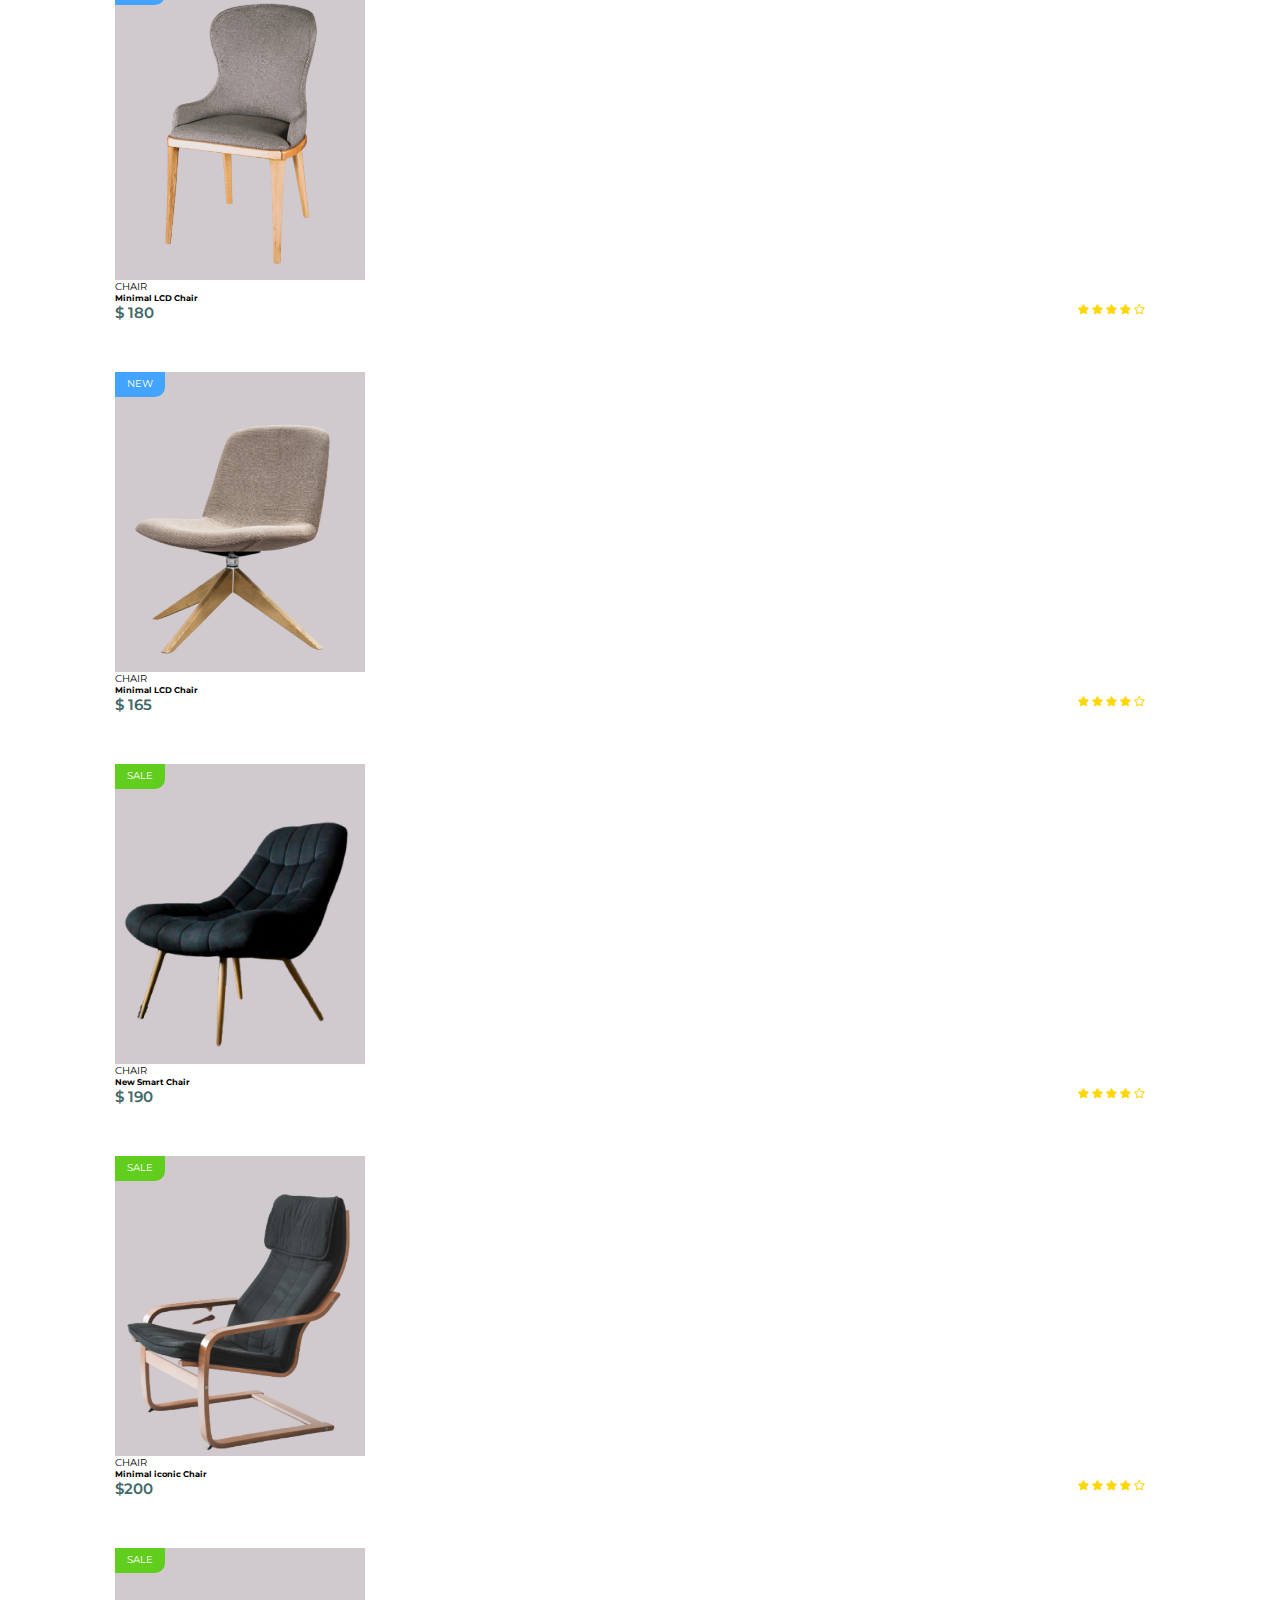
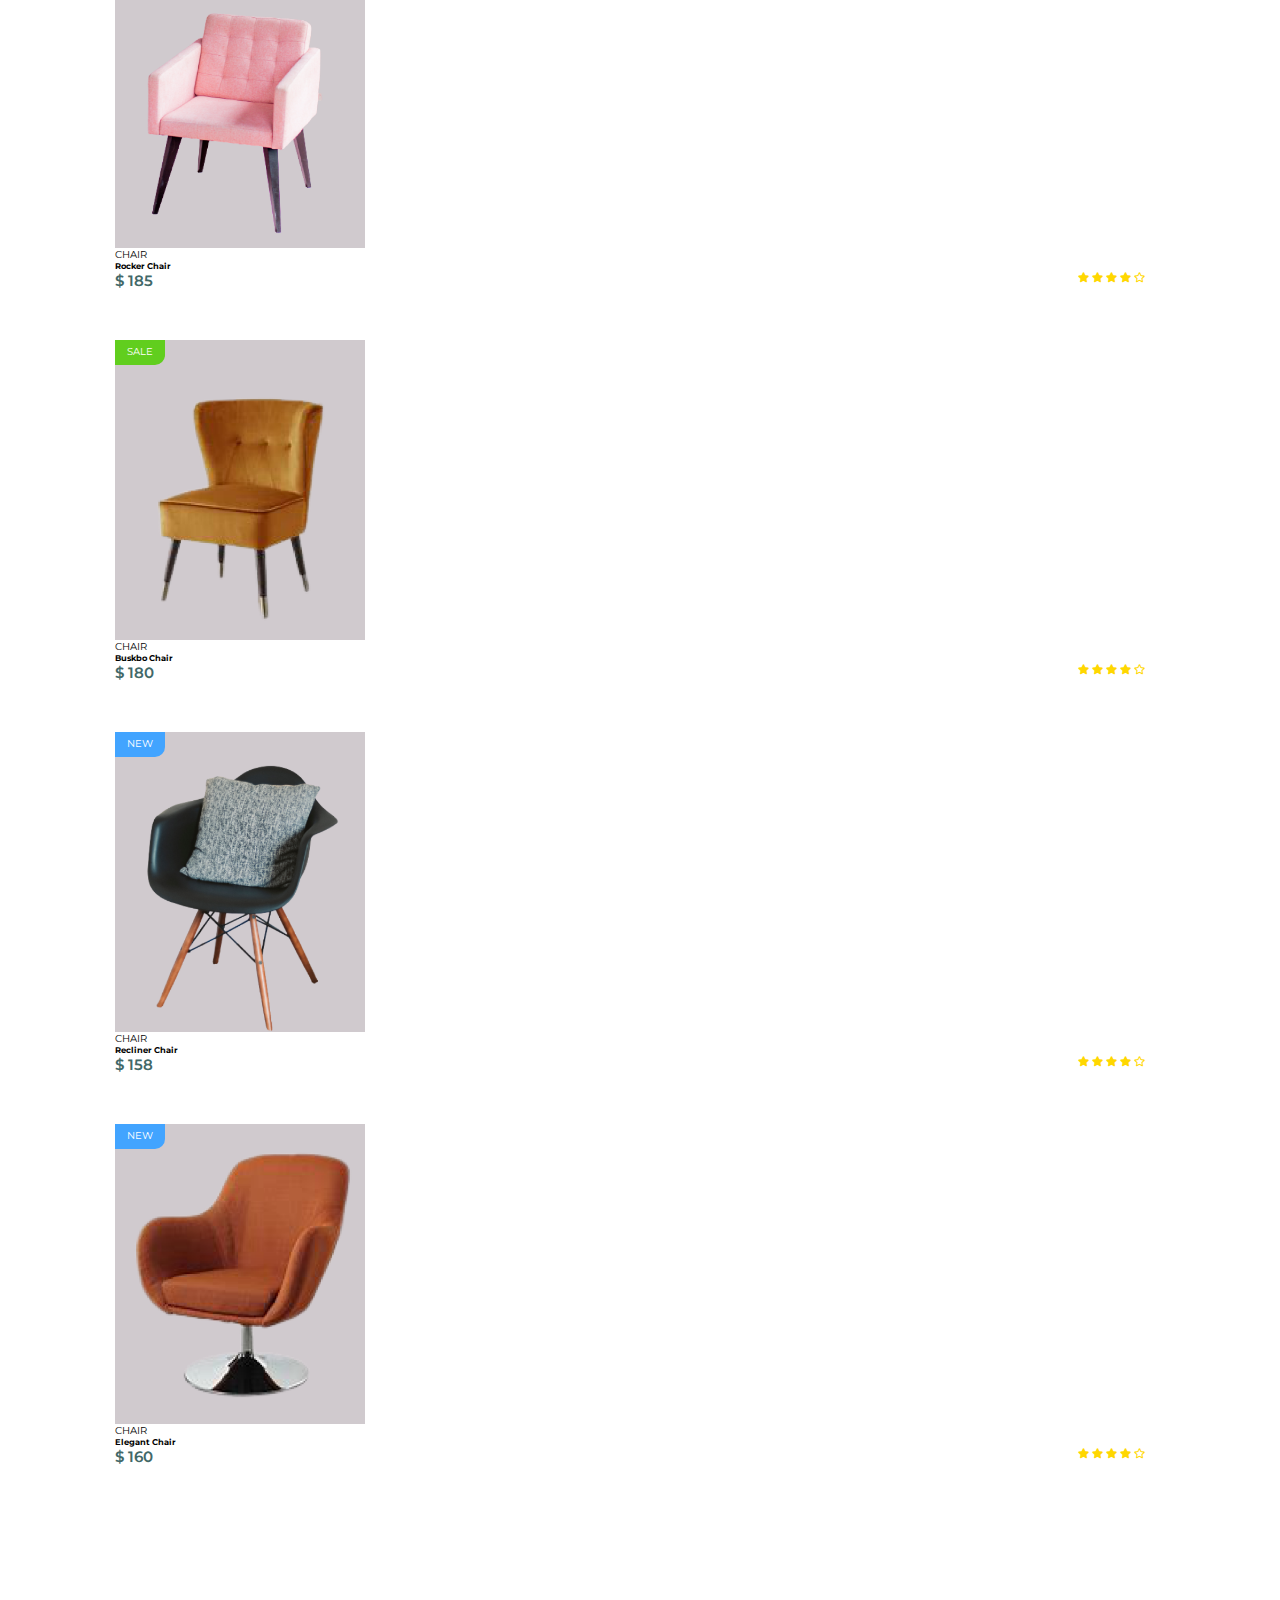
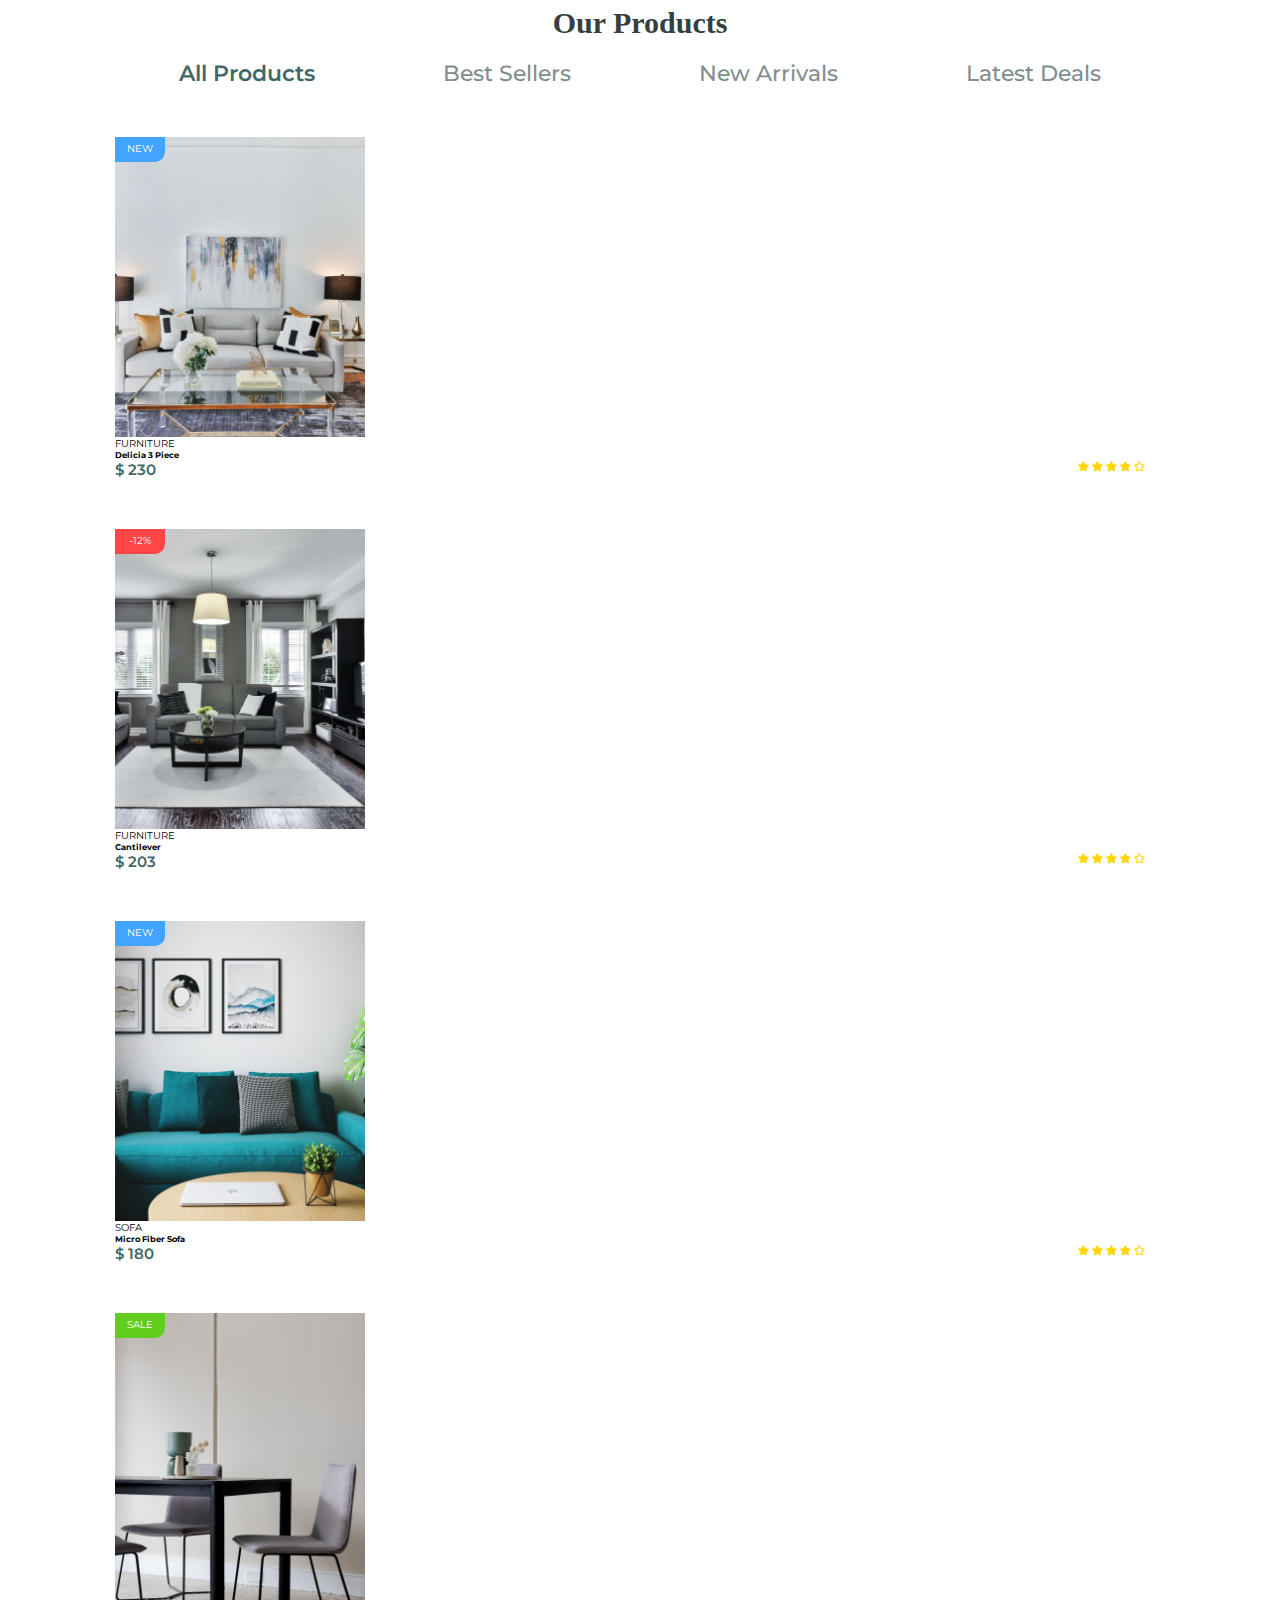
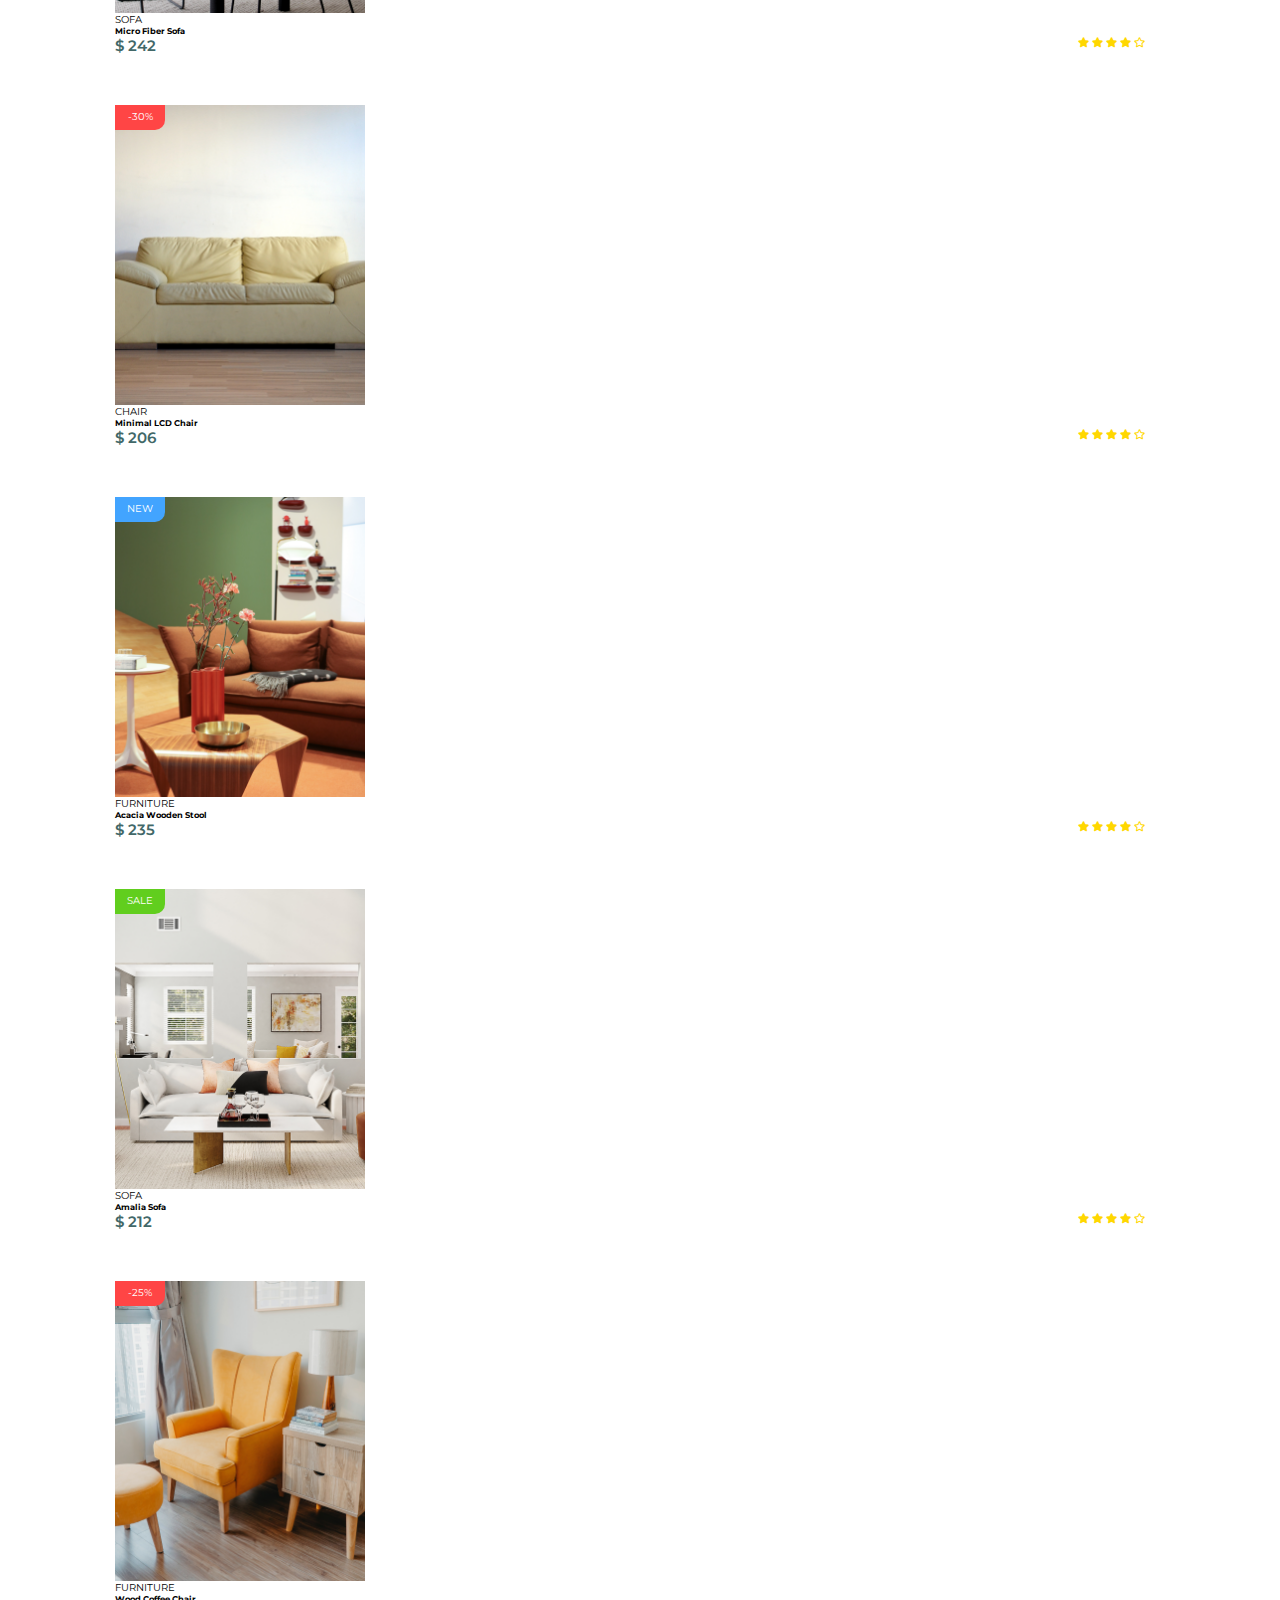
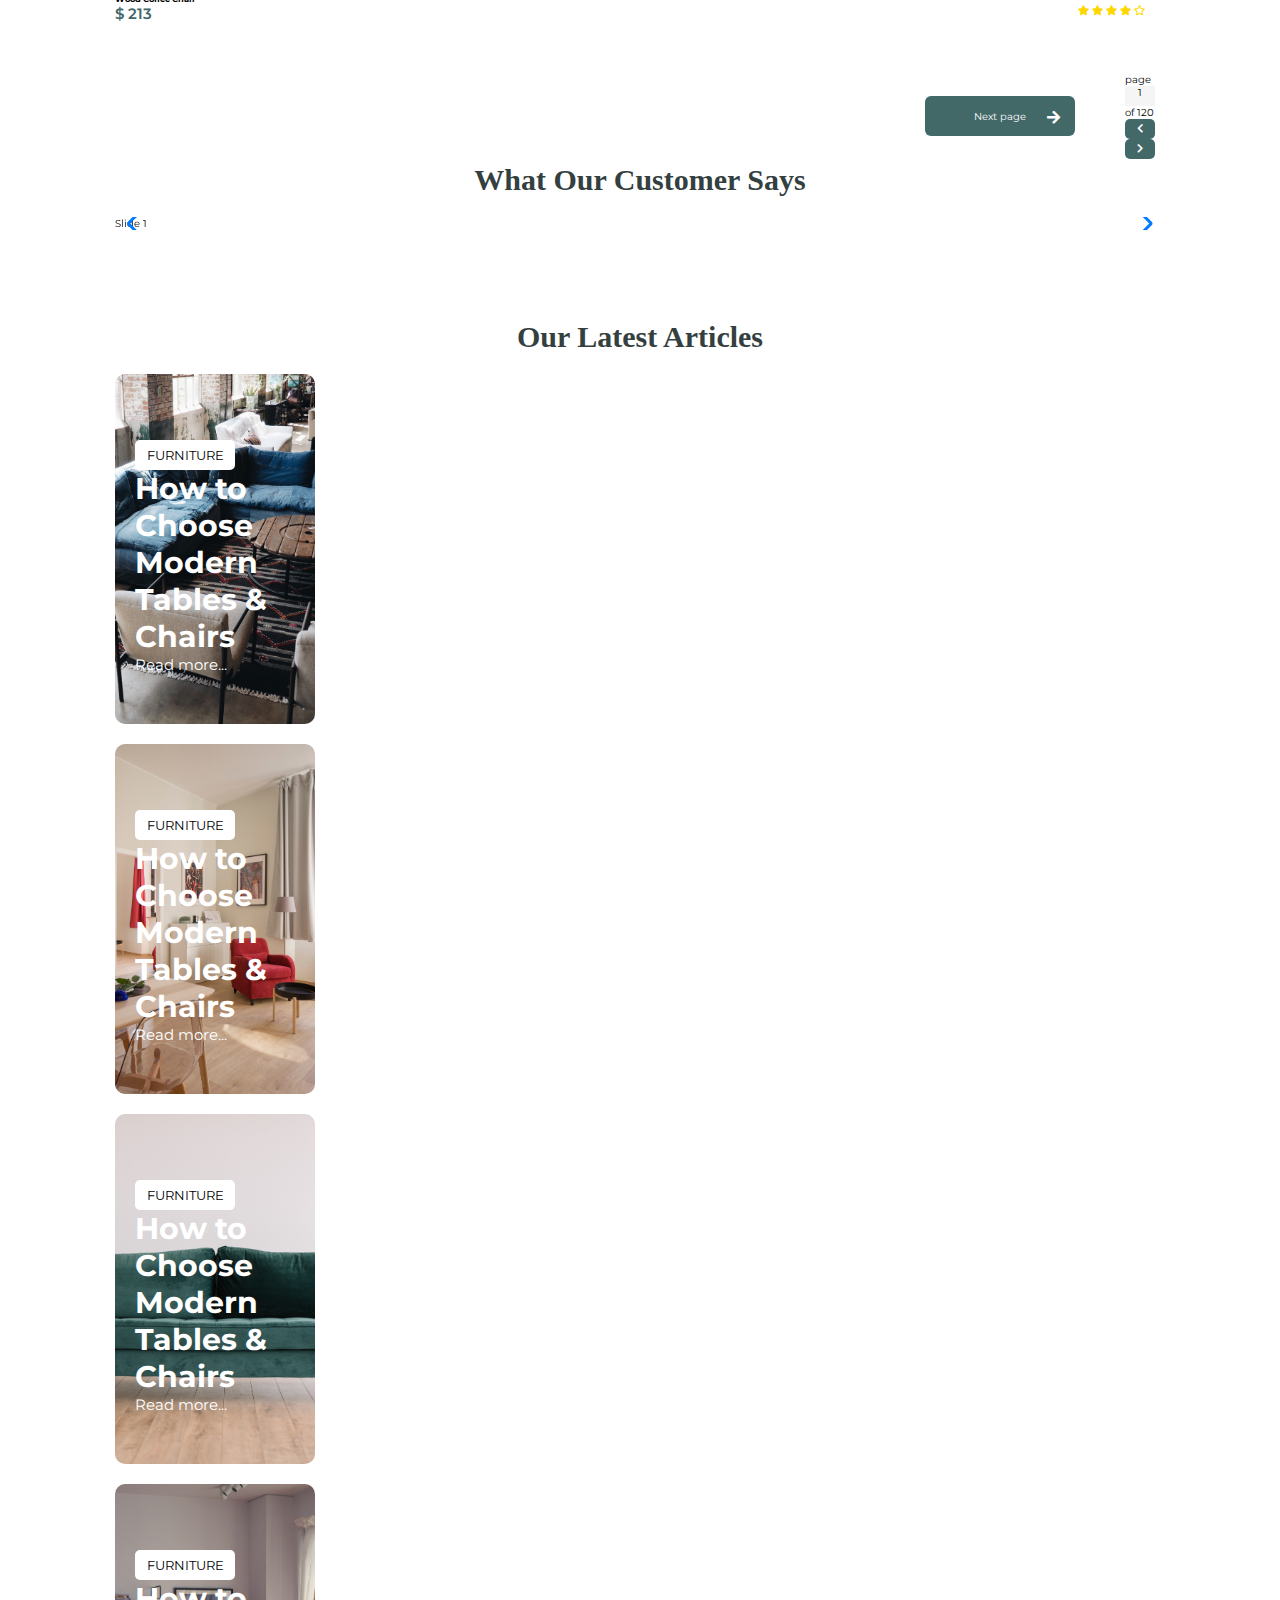
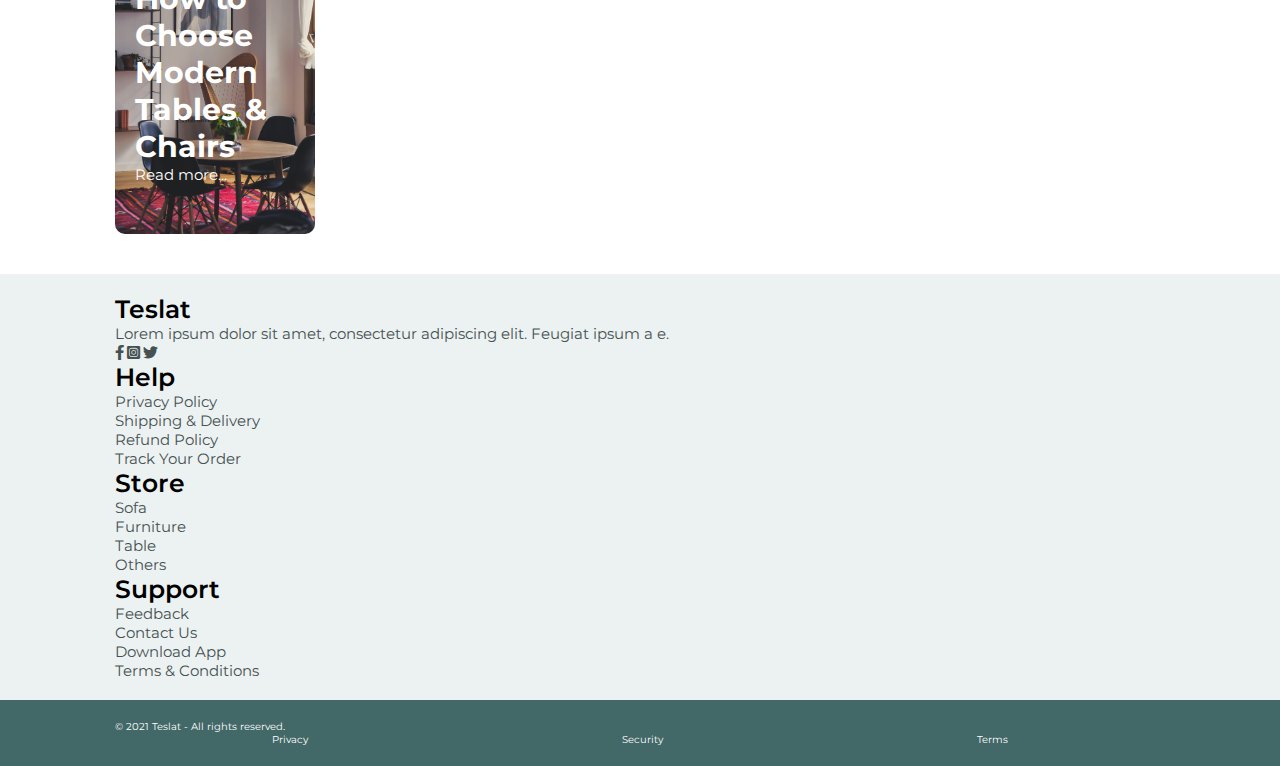
==== commit ced57fbd: "about page done" ====
--- a/index.html
+++ b/index.html
@@ -16,7 +16,11 @@
     <!--======ends====  -->
 
     <title>Teslat</title>
-
+   <!-- Link Swiper's CSS -->
+   <link
+   rel="stylesheet"
+   href="https://unpkg.com/swiper/swiper-bundle.min.css"
+ />
     <!-- FONT AWESOME CDN LINK -->
     <link
       rel="stylesheet"
@@ -27,14 +31,14 @@
     <!-- =======sticky header==== -->
     <section class="stickynav">
       <header class="heading row">
-        <span class="col-lg">Welcome to our online shop</span>
-        <div class="col-lg">
+        <span class="col-lg wel">Welcome to our online shop</span>
+        <div class="col-lg tbtn ">
           <span>English (USD)
             <select name="Currency" id="Currency"></select>
           </span>
-          <span class="rectangle-Shape"></span>
+          <span class="rectangle-Shape me-4"></span>
           <button
-            class="buttn1 btn-btn"
+            class="buttn1 btn-btn me-4"
           
           >
             Log in
@@ -48,10 +52,10 @@
     <!-- ====navbar=== -->
     <section class="nav-section">
       <div class="navbar">
-        <div class="logo">
+      
           <a href="#" class="logo">Teslat</a>
-        </div>
-
+        
+        <div class="navbar-text">
         <a href="#">Home</a>
         <a href="#">About</a>
         <a href="#">Shop</a>
@@ -60,6 +64,7 @@
         <div class="inputdiv">
           <input type="text" placeholder="Search here" class="" />
           <span><i class="fas fa-search"></i></span>
+        </div>
         </div>
       </div>
     </section>
@@ -77,7 +82,7 @@
           </p>
           <button class="button">Shop Now</button>
         </div>
-        
+<!--         
           <div class="hero-images">
             <div class="hero-image1">
               <img src="assets/images/small-Image.png" alt="" />
@@ -88,7 +93,7 @@
             <div class="hero-image3">
               <img src="assets/images/biggest.png" alt="" />
             </div>
-          </div>
+          </div> -->
       
       </div>
     </section>
@@ -99,7 +104,7 @@
         <div class="Gallery-Container container">
             <h1 class="header">Our Gallery</h1>
             <p>Lorem ipsum dolor sit amet, consectetur.</p>
-            <div>
+            <div class="grid-boxes">
             
             <div class="grid-Box1 mb-2">
                 <div class="box1">
@@ -158,6 +163,7 @@
           <span class="new-tag">NEW</span>
          <img src="assets/images/T-p1.png"/>
          </div>
+         <div class="product-details">
         <p>CHAIR</p>
          <h5 >Minimal LCD Chair</h5>
          <span  class="amount">$ 180</span>
@@ -168,6 +174,7 @@
          <span class="star-icon"><i class="fas fa-star"></i></span>
          <span class="star-icon"><i class="far fa-star"></i></span>
          </span>
+         </div>
        </div>
 
 
@@ -176,6 +183,7 @@
          <span class="new-tag">NEW</span>
         <img src="assets/images/T-p2.png"/>
         </div>
+        <div class="product-details">
        <p>CHAIR</p>
         <h5 >Minimal LCD Chair</h5>
         <span  class="amount">$ 165</span>
@@ -186,6 +194,7 @@
           <span class="star-icon"><i class="fas fa-star"></i></span>
           <span class="star-icon"><i class="far fa-star"></i></span>
           </span>
+          </div>
       </div>
 
 
@@ -194,6 +203,8 @@
          <span class="Sale-tag">SALE</span>
         <img src="assets/images/T-p3.png"/>
         </div>
+
+        <div class="product-details">
        <p>CHAIR</p>
         <h5 >New Smart Chair</h5>
         <span class="amount">$ 190</span>
@@ -204,6 +215,7 @@
           <span class="star-icon"><i class="fas fa-star"></i></span>
           <span class="star-icon"><i class="far fa-star"></i></span>
           </span>
+          </div>
       </div>
 
 
@@ -212,6 +224,9 @@
           <span class="Sale-tag">SALE</span>
         <img src="assets/images/T-p4.png"/>
         </div>
+
+        <div class="product-details">
+
        <p>CHAIR</p>
         <h5 >Minimal iconic Chair</h5>
         <span  class="amount">$200</span>
@@ -222,6 +237,7 @@
           <span class="star-icon"><i class="fas fa-star"></i></span>
           <span class="star-icon"><i class="far fa-star"></i></span>
           </span>
+          </div>
       </div>
       
       <div class="Trending-Box col-md-3 col-xs-6">
@@ -229,6 +245,8 @@
           <span class="Sale-tag">SALE</span>
         <img src="assets/images/T-p5.png"/>
         </div>
+        <div class="product-details">
+
        <p>CHAIR</p>
         <h5 >Rocker Chair</h5>
         <span class="amount">$ 185</span>
@@ -239,6 +257,7 @@
           <span class="star-icon"><i class="fas fa-star"></i></span>
           <span class="star-icon"><i class="far fa-star"></i></span>
           </span>
+          </div>
       </div>
 
       <div class="Trending-Box col-md-3 col-xs-6">
@@ -246,6 +265,8 @@
           <span class="Sale-tag">SALE</span>
         <img src="assets/images/T-p6.png"/>
         </div>
+        <div class="product-details">
+
        <p>CHAIR</p>
         <h5 >Buskbo Chair</h5>
         <span class="amount">$ 180</span>
@@ -256,6 +277,7 @@
           <span class="star-icon"><i class="fas fa-star"></i></span>
           <span class="star-icon"><i class="far fa-star"></i></span>
           </span>
+          </div>
       </div>
 
       <div class="Trending-Box col-md-3 col-xs-6">
@@ -263,6 +285,8 @@
          <span class="new-tag">NEW</span>
         <img src="assets/images/T-p7.png"/>
         </div>
+        <div class="product-details">
+
        <p>CHAIR</p>
         <h5 >Recliner Chair</h5>
         <span class="amount">$ 158</span>
@@ -273,6 +297,7 @@
           <span class="star-icon"><i class="fas fa-star"></i></span>
           <span class="star-icon"><i class="far fa-star"></i></span>
           </span>
+          </div>
       </div>
 
 
@@ -281,6 +306,9 @@
          <span class="new-tag">NEW</span>
         <img src="assets/images/T-p8.png"/>
         </div>
+
+        <div class="product-details">
+
        <p>CHAIR</p>
         <h5 >Elegant Chair</h5>
         <span class="amount">$ 160</span>
@@ -291,6 +319,7 @@
           <span class="star-icon"><i class="fas fa-star"></i></span>
           <span class="star-icon"><i class="far fa-star"></i></span>
           </span>
+          </div>
       </div>
 
 
@@ -319,7 +348,7 @@
           </div>
           <div class="wrappr row">
 
-            <div class="Trending-Box col-md-3 col-xs-6">
+            <div class="Trending-Box col-md-3 ">
               <div class="Box mb-2">
                <span class="new-tag">NEW</span>
               <img src="assets/images/o-p1.png"/>
@@ -336,7 +365,7 @@
               </span>
             </div>
 
-            <div class="Trending-Box col-md-3 col-xs-6">
+            <div class="Trending-Box col-md-3 ">
               <div class="Box mb-2">
                <span class="discount-tag">-12%</span>
               <img src="assets/images/o-p2.png"/>
@@ -370,7 +399,7 @@
               </span>
             </div>
 
-            <div class="Trending-Box col-md-3 col-xs-6">
+            <div class="Trending-Box col-md-3 ">
               <div class="Box mb-2">
                <span class="Sale-tag">SALE</span>
               <img src="assets/images/o-p4.png"/>
@@ -387,7 +416,7 @@
               </span>
             </div>
 
-            <div class="Trending-Box col-md-3 col-xs-6">
+            <div class="Trending-Box col-md-3 ">
               <div class="Box mb-2">
                <span class="discount-tag">-30%</span>
               <img src="assets/images/o-p5.png"/>
@@ -404,7 +433,7 @@
               </span>
             </div>
 
-            <div class="Trending-Box col-md-3 col-xs-6">
+            <div class="Trending-Box col-md-3 ">
               <div class="Box mb-2">
                <span class="new-tag">NEW</span>
               <img src="assets/images/o-p6.png"/>
@@ -421,7 +450,7 @@
               </span>
             </div>
 
-            <div class="Trending-Box col-md-3 col-xs-6">
+            <div class="Trending-Box col-md-3 ">
               <div class="Box mb-2">
                <span class="Sale-tag">SALE</span>
               <img src="assets/images/o-p7.png"/>
@@ -438,7 +467,7 @@
               </span>
             </div>
 
-            <div class="Trending-Box col-md-3 col-xs-6">
+            <div class="Trending-Box col-md-3">
               <div class="Box mb-2">
                <span class="discount-tag">-25%</span>
               <img src="assets/images/o-p8.png"/>
@@ -473,6 +502,30 @@
       </div>
     </section>
     <!-- == ENDS== -->
+    <!-- Testimonia -->
+    <section>
+      <div class="container">
+      <h1 class="header">What Our Customer Says</h1>
+       
+       <!-- Swiper -->
+    <div class="swiper mySwiper">
+      <div class="swiper-wrapper">
+        <div class="swiper-slide">Slide 1</div>
+        <div class="swiper-slide">Slide 2</div>
+        <div class="swiper-slide">Slide 3</div>
+        <div class="swiper-slide">Slide 4</div>
+        <div class="swiper-slide">Slide 5</div>
+        
+      </div>
+      <div class="swiper-button-next"></div>
+      <div class="swiper-button-prev"></div>
+    </div>
+
+     
+      
+     </div>
+    </section>
+    <!-- ends -->
 
     <!-- ==== Our lastest Article== -->
     <section >
@@ -520,5 +573,71 @@
       </div>
     </section>
     <!-- ends=== -->
+
+
+    <!-- ===footer -->
+    <section class="footer">
+      <div class="row">
+       <div class="col-lg">
+         <h3>Teslat</h3>
+         <p class="mb-4">Lorem ipsum dolor sit amet, consectetur adipiscing elit. Feugiat ipsum a e.</p>
+         <a href="" class="me-2"><i class="fab fa-facebook-f"></i></a>
+         <a href="" class="me-2"><i class="fab fa-instagram-square"></i></a>
+         <a href="" class="me-2"><i class="fab fa-twitter"></i></a>
+
+         
+       </div>
+       <div class="col-lg">
+         <h3>Help</h3>
+         <p><a href="#">Privacy Policy</a></p>
+         <p><a href="#">Shipping & Delivery</a></p>
+         <p><a href="#">Refund Policy</a></p>
+         <p><a href="#">Track Your Order</a></p>
+        
+
+       </div>
+       <div class="col-lg">
+        <h3>Store</h3>
+        <p><a href="#">Sofa</a></p>
+        <p><a href="#">Furniture</a></p>
+        <p><a href="#">Table</a></p>
+        <p><a href="#">Others</a></p>
+       
+
+      </div>
+
+      <div class="col-lg">
+        <h3>Support</h3>
+        <p><a href="">Feedback</a></p>
+        <p><a href="">Contact Us</a></p>
+        <p><a href="">Download App</a></p>
+        <p><a href="">Terms & Conditions</a></p>
+       
+
+      </div>
+      </div>
+  
+      </div>
+    </section>
+
+    <!-- ends= -->
+    <!-- copyright -->
+    <section class="copyright">
+      <div class="row ">
+        <span class="col-lg">&#169 2021 Teslat - All rights reserved.</span>
+
+        <div class="col-lg copy">
+          <a href="#">Privacy</a>
+          <a href="#">Security</a>
+          <a href="#">Terms</a>
+
+
+
+        </div>
+    </section>
+
+   
+    <script src="assets/js/script.js"></script>
+    <script src="https://unpkg.com/swiper/swiper-bundle.min.js"></script>
   </body>
 </html>
--- a/assets/css/style.css
+++ b/assets/css/style.css
@@ -7,7 +7,7 @@
   box-sizing: border-box;
   outline: none;
   border: none;
-  overflow-x: hidden;
+  /* overflow-x: hidden; */
   transition: all 0.2s ease-out;
 }
 body {
@@ -24,6 +24,16 @@
 section {
   padding: 2rem 9%;
 }
+.header {
+  color: #343f3f;
+  font-size: 30px;
+  font-family: " Noto Serif";
+  font-style: normal;
+  font-weight: 600;
+  margin-bottom: 20px;
+  text-align: center;
+}
+
 a {
   text-decoration: none;
 }
@@ -67,18 +77,26 @@
   background-color: var(--light-color);
   border-radius: 1px;
 }
+.tbtn{
+  display: flex;
+  /* justify-content:space-between; */
+  align-items: center;
+  flex: 1;
+}
+
 /* ====ends */
 
 /* =====navbar== */
 .nav-section {
   background-color: var(--light-color);
 }
-.logo a {
+.logo {
   color: #000;
   font-size: 30px !important;
-}
-
-.navbar a {
+  flex: 1;
+}
+
+.navbar-text a {
   font-family: "Montserrat";
   font-style: normal;
   font-weight: 500;
@@ -91,6 +109,12 @@
   color: var(--primary-color);
 }
 
+.navbar-text{
+  display: flex;
+  flex: 3;
+  justify-content:space-evenly;
+  align-items: center;
+}
 .navbar .inputdiv {
   width: 200px;
   height: 35px;
@@ -138,11 +162,7 @@
   font-family: " Noto Serif";
   color: #141f1f;
 }
-.hero{
-  /* display: flex;
-  justify-content: space-between;
-  align-items: center; */
-}
+
 .hero-images {
   display: flex;
   justify-content: space-around;
@@ -156,7 +176,7 @@
   height: 500px;
   background-color: gray;
   margin-bottom: 250px;
-/* position: absolute; */
+
   
 }
 .hero-text p {
@@ -233,14 +253,7 @@
 /* ====ends=== */
 
 /* Trending= */
-.header {
-  color: #343f3f;
-  font-size: 30px;
-  font-family: " Noto Serif";
-  font-style: normal;
-  font-weight: 600;
-  margin-bottom: 20px;
-}
+
 .flex-span {
   display: flex;
   justify-content: space-around;
@@ -361,6 +374,18 @@
   position: absolute;
 right:15px;
 }
+/* ends */
+/* ====Testimonial */
+
+.circle-img
+{
+  width: 100px;
+  height: 100px;
+  border-radius: 50%;
+  background-color: violet;
+
+}
+/* end */
 
 /* ====Article=== */
 .Article-container{
@@ -401,13 +426,175 @@
 .overlay a{
   font-size: 15px;
 }
-@media (max-width:450px) {
+/* ends */
+/* footer */
+.footer
+{
+  background-color:  #ECF2F1;
+}
+.footer h3{
+  font-size: 25px;
+  font-weight: 600;
+}
+.footer a{
+  color: #465151;
+  font-size: 15px;
+}
+.footer p{
+  font-size: 15px;
+  color: #465151;
+ 
+}
+.copyright{
+  background-color: #426868;
+}
+.copyright span{
+  color: #fff;
+}
+.copy{
+  display: flex;
+  justify-content: space-around;
+}
+
+
+/* ====MEDIA QUERY */
+@media (max-width: 450px) {
+
+
+  body {
+    margin: 0 !important;
+    padding: 0 !important;
+    overflow-x: hidden !important;
+  }
+  .container {
+    padding: 0 !important;
+    margin: 0;
+  }
+  /* GALLERY */
+  .grid-Box1{
+    margin-bottom: 20px;
+    display: flex;
+    justify-content: space-between;
+    flex-wrap: nowrap;
+  }
+  .box2{
+    width:100%
+  }
+  
+   
+ 
+/* ==TRENDING */
+.Trending-Box {
+  margin: auto;
+  margin-bottom: 20px;
+  width: 300px!important;
+}
+.product-details{
+  padding-right: 15px;
+}
+.wrapper{
+  /* padding: 20px; */
+ 
+}
+.flex-span{
+  font-size: 13px;
+}
+
+/* article== */
+.Article-Box{
+   margin: auto;
+   width: 100%;
+   margin-bottom: 20px;
+}
+/* our product */
+
+.product-btn{
+  margin-left: 20px!important;
+}
+
+}
+
+@media (width: 540px) {
+  .Box{
+   width: 260px;
+  }
+  .flex-span{
+    display: flex;
+    justify-content: space-between;
+    font-size: 20px;
+  }
   .Trending-Box{
-  
-  }
-  .stars{
-    /* padding-right: 20px;
-    background-color: red; */
-  }
-  
-}
+    width: 300px!important; 
+   margin: auto;
+   margin-bottom: 30px;
+   }
+   .wrapper{
+     padding: 20px 40px;
+    
+   }
+}
+@media (width: 280px) {
+  .Trending-Box{
+    margin: auto;
+    width: 300px!important;
+    margin-bottom: 30px;
+  }
+  .Box{
+    width: 220px;
+  }
+}
+
+@media (max-width: 768px) {
+  body {
+    margin: 0 !important;
+    padding: 0 !important;
+    overflow-x: hidden !important;
+  }
+
+
+/* ==TRENDING */
+.wrapper{
+  padding: 20px;
+ 
+}
+.Trending-Box{
+  /* margin-right: 50px; */
+  width: 50%;
+}
+ /* article== */
+.Article-Box{
+  margin: auto;
+  width: 100%;
+  margin-bottom: 20px;
+}
+
+}
+
+@media (max-width: 1200px) {
+  body {
+    margin: 0 !important;
+    padding: 0 !important;
+    overflow-x: hidden !important;
+  }
+    /* GALLERY */
+
+.grid-Box1{
+  width: 100%;
+}
+
+/* trending */
+.Trending-Box{
+  margin-right: 50px;
+}
+
+}
+
+@media (width: 1280px) {
+  body {
+    margin: 0 !important;
+    padding: 0 !important;
+    overflow-x: hidden !important;
+  }
+
+}
+
